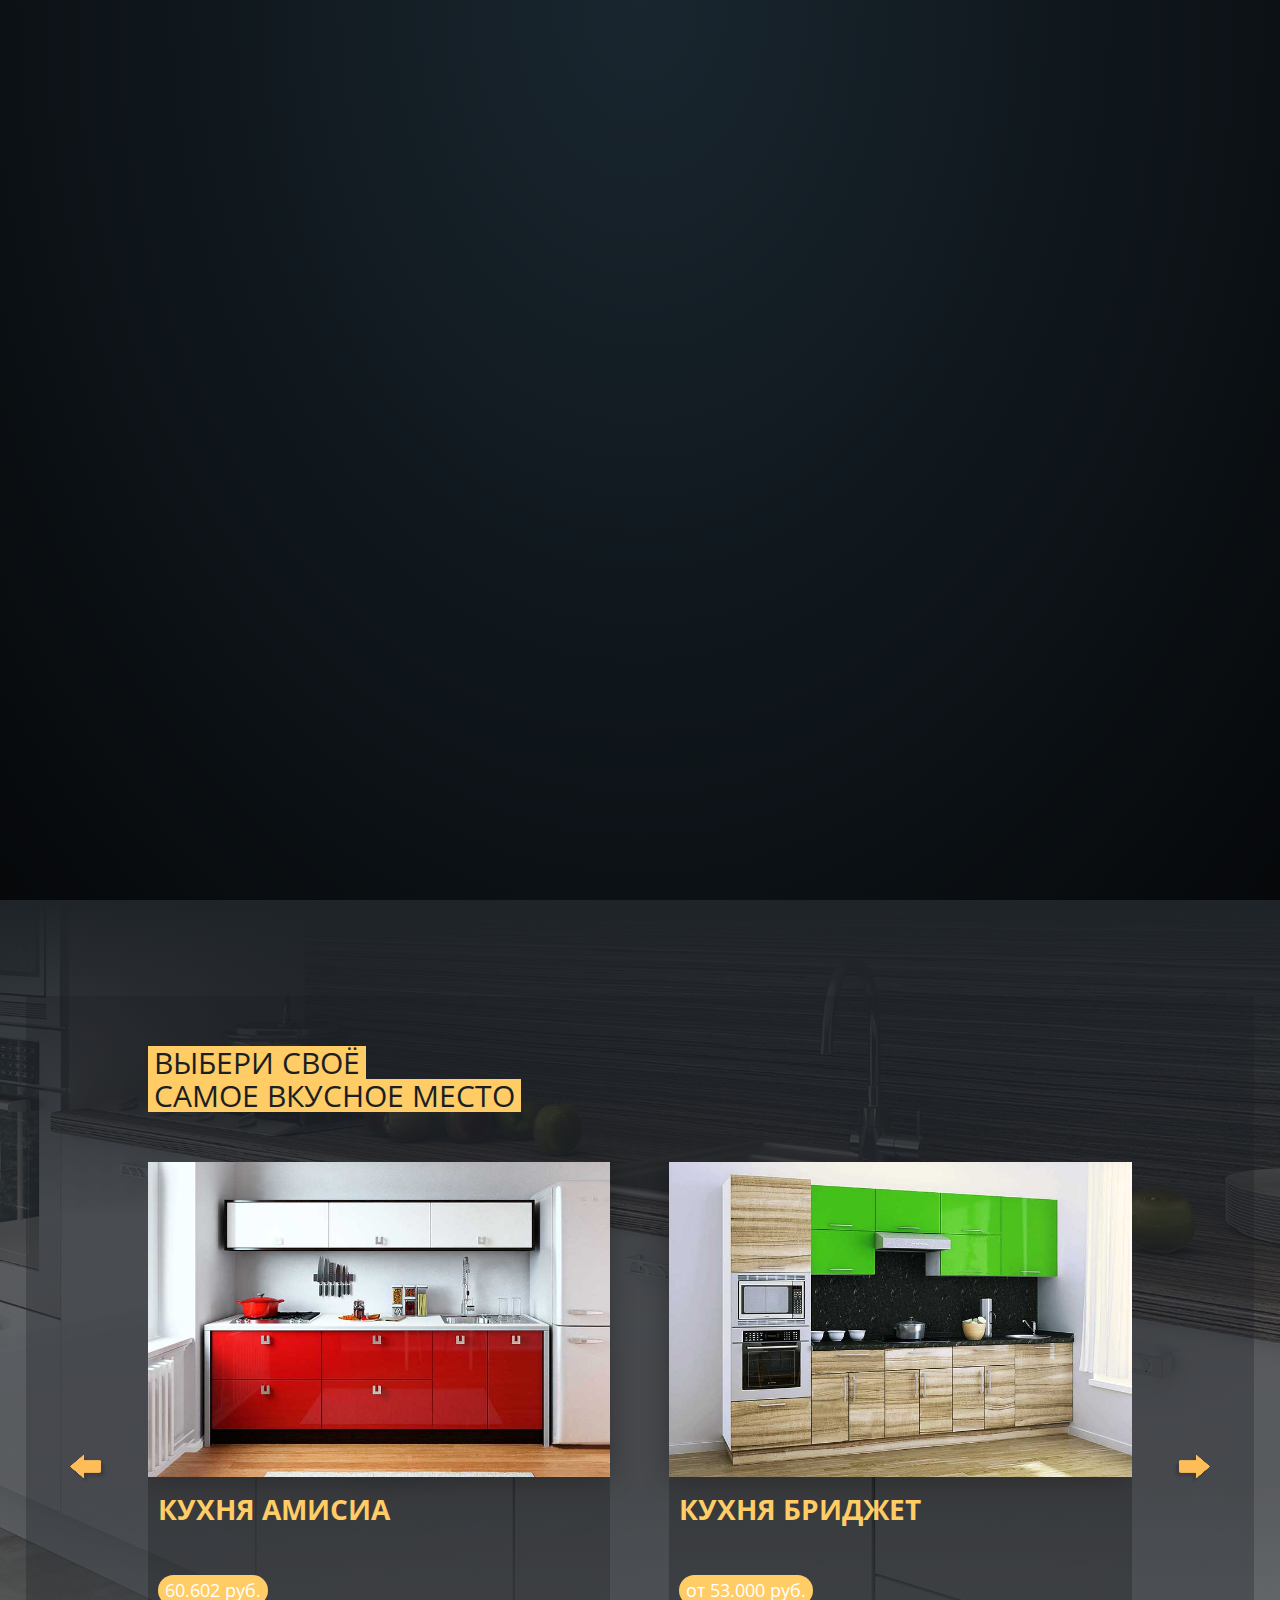
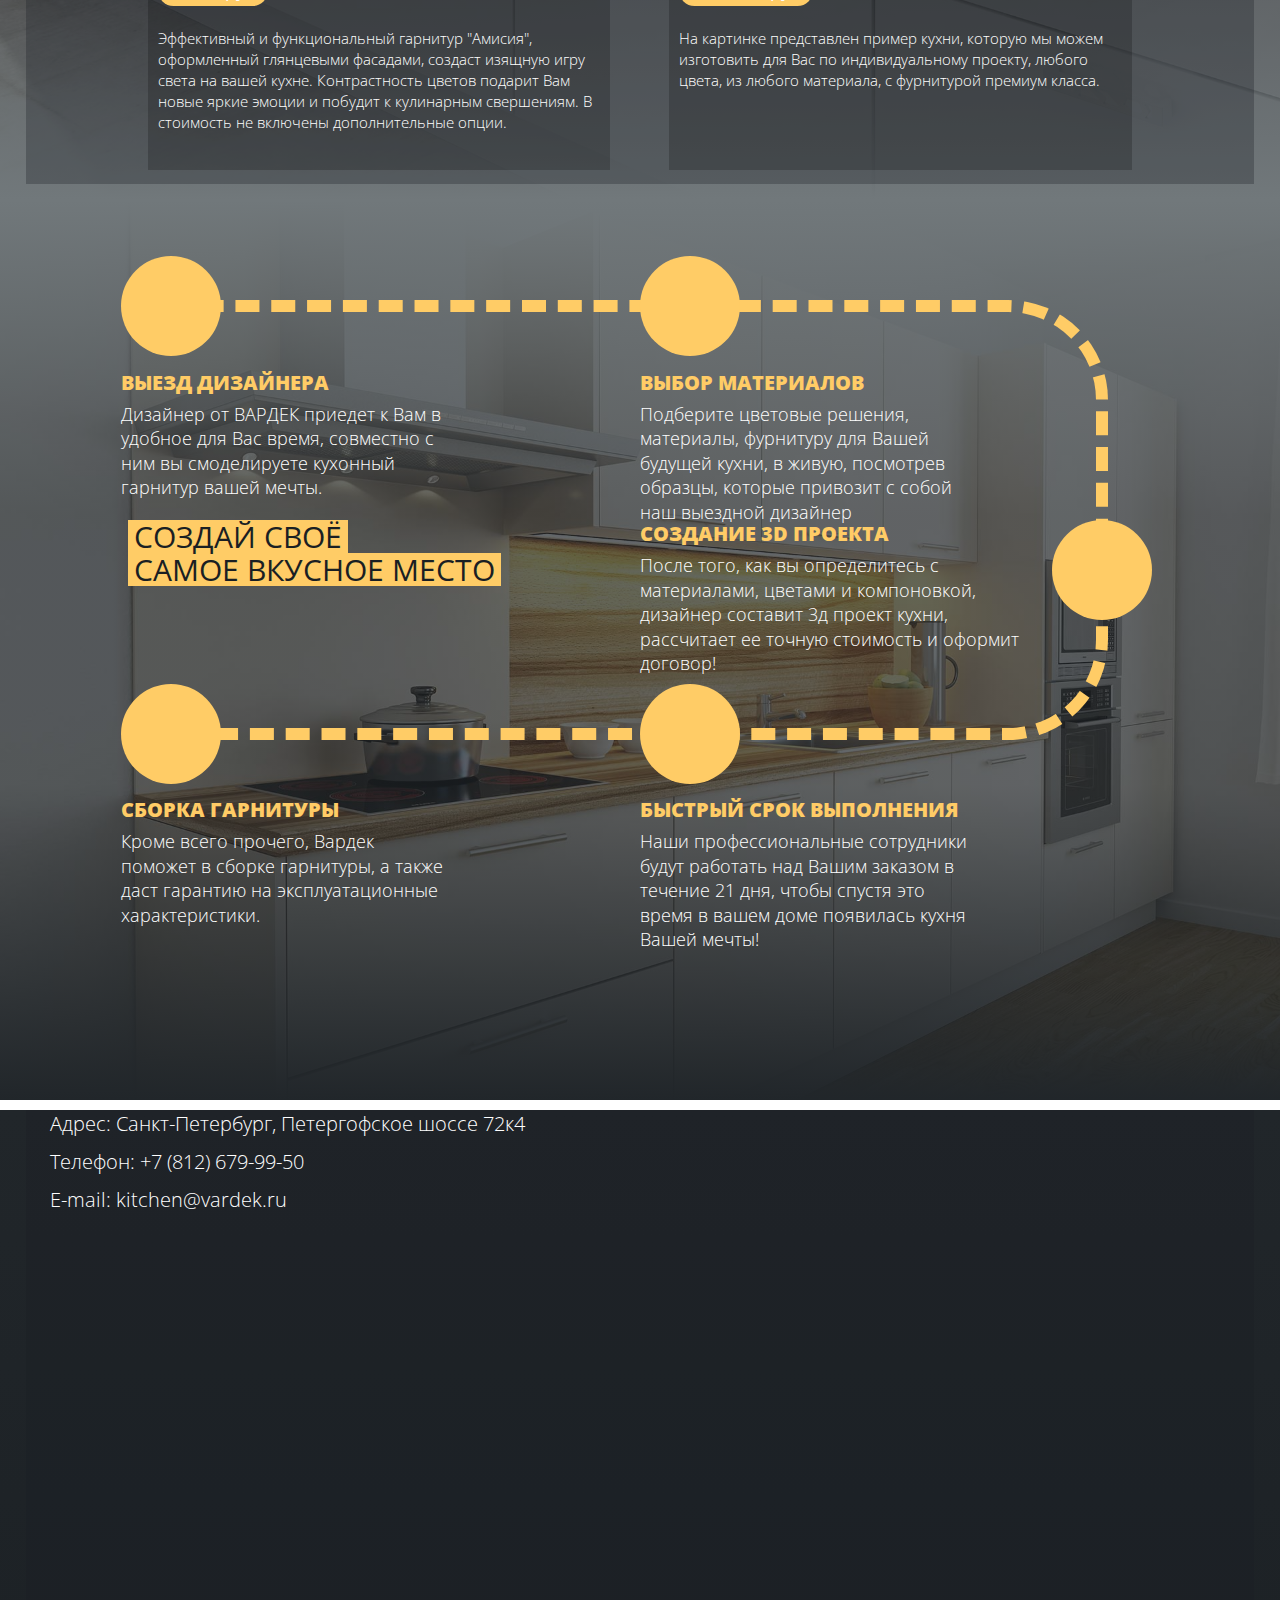
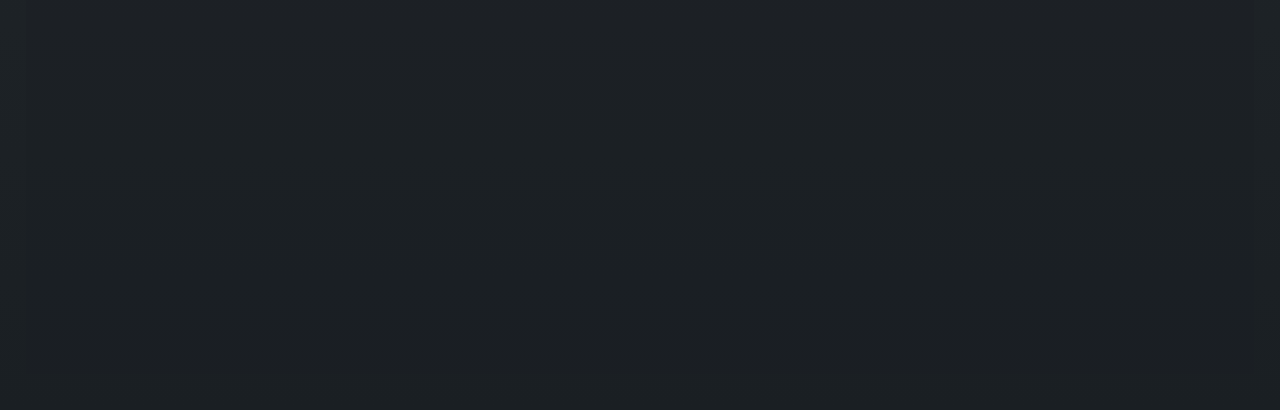
==== page.html @ 1d20f27d "updew" ====
<!doctype html>
<html>
  <head>
    <meta charset="utf-8" />
    <title>Кухни Вардек</title>
    <meta http-equiv="X-UA-Compatible" content="IE=Edge" />
    <meta name="viewport" content="width=device-width, initial-scale=1" />
    <meta name="theme-color" content="#fff" />
    <meta name="format-detection" content="telephone=no" />
    <link rel="stylesheet" media="all" href="css/app.css" />
    <link href="https://fonts.googleapis.com/css?family=Open+Sans:300,400,700,800" rel="stylesheet" />
    <link rel="apple-touch-icon" sizes="76x76" href="/img/favicon/apple-touch-icon.png" />
    <link rel="icon" type="image/png" sizes="32x32" href="/img/favicon/favicon-32x32.png" />
    <link rel="icon" type="image/png" sizes="16x16" href="/img/favicon/favicon-16x16.png" />
    <link rel="manifest" href="/img/favicon/site.webmanifest" />
    <link rel="mask-icon" href="/img/favicon/safari-pinned-tab.svg" color="#5bbad5" />
    <link rel="shortcut icon" href="/img/favicon/favicon.ico" />
    <meta name="msapplication-TileColor" content="#2b5797" />
    <meta name="msapplication-config" content="/img/favicon/browserconfig.xml" />
    <meta name="theme-color" content="#ffffff" />
  </head>
  <body>
    <!-- Блок вывода данных -->
    <div class="out">
      <!-- BEGIN content -->
      <header class="header header__over wrapper clearfix">
        <div class="wrap__content">
          <nav class="navbar clearfix">
            <div class="wrapper__navbar clearfix">
              <div class="menu__icon">
                <span></span>
                <span></span>
                <span></span>
                <span></span>
              </div>
              <a class="logo__link" href="#"><img class="logo__img" src="../../img/vardec-logo.png" alt="" /></a>
              <a class="call__link" href="#"><img class="call__img" src="../../img/call.png" alt="" /></a>
              <ul class="navbar__list">
                <li class="navbar__item">
                  <a class="navbar__link" href="#">Главная</a>
                </li>
                <li class="navbar__item">
                  <a class="navbar__link" href="#">Кухни</a>
                </li>
                <li class="navbar__item">
                  <a class="navbar__link" href="#">Контакты</a>
                </li>
              </ul>
            </div>
          </nav>
        </div>
      </header>
      <!-- begin preloader -->
      <!-- !delete! блок прелоадера требует подключения preloader.js и _preloader.sass -->
      <div id="page__preloader" class="preloader">
        <div id="page__loader" class="loader">
          <span id="load__perc">0%</span>
          <div class="circle">
            <div class="inner"></div>
          </div>
          <div class="circle">
            <div class="inner"></div>
          </div>
          <div class="circle">
            <div class="inner"></div>
          </div>
          <div class="circle">
            <div class="inner"></div>
          </div>
          <div class="circle">
            <div class="inner"></div>
          </div>
        </div>
        <img src="../../img/vardec-logo.png" alt="" class="company__logo" id="logo" />
      </div>
      <!-- end preloader -->
      <main>
        <div class="wrapper">
          <section class="section section__hero">
            <div class="wrap__content flex__container clearfix">
              <img src="../img/hero__kitchen.png" alt="" class="hero__kitchen" />
              <div class="hero__description">
                <h2 class="hero__title">САМОЕ ВКУСНОЕ</h2>
                <h2 class="hero__title">МЕСТО В ДОМЕ</h2>
                <p class="hero__text">Удобство и красота доступны каждому</p>
                <p class="hero__price">ОТ <span class="hero__upper">22.600</span> РУБ</p>
              </div>
            </div>
          </section>
          <section class="section section__slider">
            <div class="wrapper flex__container clearfix">
              <div class="shad__bg">
                <div class="slider__title_wrap">
                  <h2 class="slider__title">ВЫБЕРИ СВОЁ</h2>
                  <h2 class="slider__title">САМОЕ ВКУСНОЕ МЕСТО</h2>
                </div>
                <div class="slider" id="slider">
                  <div class="arrow__wrap">
                    <div class="arrow prev"></div>
                  </div>
                  <ul class="slider__field" id="sliderField">
                    <li class="slider__item">
                      <div class="slider__item_img_wrap">
                        <div class="slider__item_img" style="background: url('../img/slider/amisia_800x600.jpg') no-repeat center; background-size: cover;"></div>
                        <!-- <img src="../img/slider/amisia_800x600.jpg" class="slider__item_img" alt="" /> -->
                      </div>
                      <div class="slider__item_text">
                        <h2 class="slider__item_title">КУХНЯ АМИСИА</h2>
                        <p class="slider__item_price">60.602 руб.</p>
                        <p class="slider__item_description">Эффективный и функциональный гарнитур &quot;Амисия&quot;, оформленный глянцевыми фасадами, создаст изящную игру света на вашей кухне. Контрастность цветов подарит Вам новые яркие эмоции и побудит к кулинарным свершениям. В стоимость не включены дополнительные опции.</p>
                        <!-- <p class="slider__item_size"></p> -->
                        <!-- <p class="slider__item_price">60.602 руб.</p> -->
                      </div>
                    </li>
                    <li class="slider__item">
                      <div class="slider__item_img_wrap">
                        <div class="slider__item_img" style="background: url('../img/slider/briget_800x600.jpg') no-repeat center; background-size: cover;"></div>
                        <!-- <img src="../img/slider/briget_800x600.jpg" class="slider__item_img" alt="" /> -->
                      </div>
                      <div class="slider__item_text">
                        <h2 class="slider__item_title">КУХНЯ БРИДЖЕТ</h2>
                        <p class="slider__item_price">от 53.000 руб.</p>
                        <p class="slider__item_description">На картинке представлен пример кухни, которую мы можем изготовить для Вас по индивидуальному проекту, любого цвета, из любого материала, с фурнитурой премиум класса.</p>
                        <!-- <p class="slider__item_size"></p> -->
                        <!-- <p class="slider__item_price">от 53.000 руб.</p> -->
                      </div>
                    </li>
                    <li class="slider__item">
                      <div class="slider__item_img_wrap">
                        <div class="slider__item_img" style="background: url('../img/slider/bella_800x600.jpg') no-repeat center; background-size: cover;"></div>
                        <!-- <img src="../img/slider/bella_800x600.jpg" class="slider__item_img" alt="" /> -->
                      </div>
                      <div class="slider__item_text">
                        <h2 class="slider__item_title">КУХНЯ БЭЛЛА</h2>
                        <p class="slider__item_price">56.799 руб.</p>
                        <p class="slider__item_description">Изготовим угловую кухню по вашим размерам с использованием любых фасадов и столешниц в наличии и под заказ. Указана примерная цена за весь гарнитур.</p>
                        <!-- <p class="slider__item_size"></p> -->
                        <!-- <p class="slider__item_price">56.799 руб.</p> -->
                      </div>
                    </li>
                    <li class="slider__item">
                      <div class="slider__item_img_wrap">
                        <div class="slider__item_img" style="background: url('../img/slider/imperial_800x600.jpg') no-repeat center; background-size: cover;"></div>
                        <!-- <img src="../img/slider/imperial_800x600.jpg" class="slider__item_img" alt="" /> -->
                      </div>
                      <div class="slider__item_text">
                        <h2 class="slider__item_title">КУХНЯ ИМПЕРИА</h2>
                        <p class="slider__item_price">115.000 руб.</p>
                        <p class="slider__item_description">Кухня выполнена в лаконичном скандинавском стиле с сочетание гладких светлых фасадов и натуральных материалов. Открытые витрины позволят внести яркие акценты, а универсальный механизм открытия ящиков Push-to-Open уберет все лишнее.</p>
                        <!-- <p class="slider__item_size"></p> -->
                        <!-- <p class="slider__item_price">115.000 руб.</p> -->
                      </div>
                    </li>
                    <li class="slider__item">
                      <div class="slider__item_img_wrap">
                        <div class="slider__item_img" style="background: url('../img/slider/leo_800x600.jpg') no-repeat center; background-size: cover;"></div>
                        <!-- <img src="../img/slider/leo_800x600.jpg" class="slider__item_img" alt="" /> -->
                      </div>
                      <div class="slider__item_text">
                        <h2 class="slider__item_title">КУХНЯ ЛЕО</h2>
                        <p class="slider__item_price">52.589 руб.</p>
                        <p class="slider__item_description">Изготовим малогобаритную кухню по вашим размерам с использованием любых фасадов и столешниц в наличии и под заказ. Богатый выбор цветов и материалов!</p>
                        <!-- <p class="slider__item_size"></p> -->
                        <!-- <p class="slider__item_price">52.589 руб.</p> -->
                      </div>
                    </li>
                    <li class="slider__item">
                      <div class="slider__item_img_wrap">
                        <div class="slider__item_img" style="background: url('../img/slider/nilus_800x600.jpg') no-repeat center; background-size: cover;"></div>
                        <!-- <img src="../img/slider/nilus_800x600.jpg" class="slider__item_img" alt="" /> -->
                      </div>
                      <div class="slider__item_text">
                        <h2 class="slider__item_title">КУХНЯ НИЛУС</h2>
                        <p class="slider__item_price">95.000 руб.</p>
                        <p class="slider__item_description">Лаконичная и компактная кухня, дополненная системой InnoTech Atira, идеально подчеркнет индивидуальность Вашего характера. Система встроенного духового шкафа добавит эстетики вашему интерьеру.</p>
                        <!-- <p class="slider__item_size"></p> -->
                        <!-- <p class="slider__item_price">95.000 руб.</p> -->
                      </div>
                    </li>
                    <li class="slider__item">
                      <div class="slider__item_img_wrap">
                        <div class="slider__item_img" style="background: url('../img/slider/toledo_800x600.jpg') no-repeat center; background-size: cover;"></div>
                        <!-- <img src="../img/slider/toledo_800x600.jpg" class="slider__item_img" alt="" /> -->
                      </div>
                      <div class="slider__item_text">
                        <h2 class="slider__item_title">КУХНЯ ТОЛЕДО</h2>
                        <p class="slider__item_price">61.722 руб.</p>
                        <p class="slider__item_description">Изготовим кухню из пластика по вашим размерам с использованием любых фасадов и столешниц в наличии и под заказ. Указана примерная цена за весь гарнитур.</p>
                        <!-- <p class="slider__item_size"></p> -->
                        <!-- <p class="slider__item_price">61.722 руб.</p> -->
                      </div>
                    </li>
                    <li class="slider__item">
                      <div class="slider__item_img_wrap">
                        <div class="slider__item_img" style="background: url('../img/slider/tornea_800x600.jpg') no-repeat center; background-size: cover;"></div>
                        <!-- <img src="../img/slider/tornea_800x600.jpg" class="slider__item_img" alt="" /> -->
                      </div>
                      <div class="slider__item_text">
                        <h2 class="slider__item_title">КУХНЯ ТОРНЕА</h2>
                        <p class="slider__item_price">70.000 руб.</p>
                        <p class="slider__item_description">Современный и минималистичный дизайн создан специально для молодых и энергичных людей, живущих в ритме большого города, а возможность  использовать фасады разных цветов, сделает ее оригинальной и неповторимой. Указана минимальная стоимость гарнитура.</p>
                        <!-- <p class="slider__item_size"></p> -->
                        <!-- <p class="slider__item_price">70.000 руб.</p> -->
                      </div>
                    </li>
                    <li class="slider__item">
                      <div class="slider__item_img_wrap">
                        <div class="slider__item_img" style="background: url('../img/slider/fuz_800x600.jpg') no-repeat center; background-size: cover;"></div>
                        <!-- <img src="../img/slider/fuz_800x600.jpg" class="slider__item_img" alt="" /> -->
                      </div>
                      <div class="slider__item_text">
                        <h2 class="slider__item_title">КУХНЯ ФУЗ</h2>
                        <p class="slider__item_price">50.402 руб.</p>
                        <p class="slider__item_description">Изготовим кухню  на заказ по вашим размерам с использованием любых фасадов и столешниц в наличии и под заказ. Богатый выбор цветов и материалов.</p>
                        <!-- <p class="slider__item_size"></p> -->
                        <!-- <p class="slider__item_price">50.402 руб.</p> -->
                      </div>
                    </li>
                    <li class="slider__item">
                      <div class="slider__item_img_wrap">
                        <div class="slider__item_img" style="background: url('../img/slider/laima_800x600.jpg') no-repeat center; background-size: cover;"></div>
                        <!-- <img src="../img/slider/laima_800x600.jpg" class="slider__item_img" alt="" /> -->
                      </div>
                      <div class="slider__item_text">
                        <h2 class="slider__item_title">КУХНЯ LAIMA</h2>
                        <p class="slider__item_price">52.711 руб.</p>
                        <p class="slider__item_description">Изготовим кухню на заказ по вашим размерам с использованием любых фасадов и столешниц в наличии и под заказ. Указана примерная цена за весь гарнитур.</p>
                        <!-- <p class="slider__item_size"></p> -->
                        <!-- <p class="slider__item_price">52.711 руб.</p> -->
                      </div>
                    </li>
                  </ul>
                  <div class="arrow__wrap">
                    <div class="arrow next"></div>
                  </div>
                </div>
              </div>
            </div>
          </section>
          <section class="section__steps clearfix">
            <div class="steps__wrap clearfix">
              <div class="steps__path"></div>
              <div class="step step__1">
                <div class="step__icon step__icon_1"></div>
                <div class="step__description step__description_1">
                  <h2 class="step__title">ВЫЕЗД ДИЗАЙНЕРА</h2>
                  <p class="step__text"> Дизайнер от ВАРДЕК приедет к Вам в удобное для Вас время, совместно с ним вы смоделируете кухонный гарнитур вашей мечты. </p>
                </div>
              </div>
              <div class="timeline">
                <div class="timeline_lefttop"></div>
                <div class="timeline_plane"></div>
                <div class="timeline_rightbottom"></div>
              </div>
              <div class="step step__2">
                <div class="step__icon step__icon_2"></div>
                <div class="step__description step__description_2">
                  <h2 class="step__title">ВЫБОР МАТЕРИАЛОВ</h2>
                  <p class="step__text"> Подберите цветовые решения, материалы, фурнитуру для Вашей будущей кухни, в живую, посмотрев образцы, которые привозит с собой наш выездной дизайнер </p>
                </div>
              </div>
              <div class="timeline">
                <div class="timeline_leftbottom"></div>
                <div class="timeline_plane"></div>
                <div class="timeline_righttop"></div>
              </div>
              <div class="step step__3">
                <div class="step__icon step__icon_3"></div>
                <div class="step__description step__description_3">
                  <h2 class="step__title">СОЗДАНИЕ 3D ПРОЕКТА</h2>
                  <p class="step__text"> После того, как вы определитесь с материалами, цветами и компоновкой, дизайнер составит 3д проект кухни, рассчитает ее точную стоимость и оформит договор! </p>
                </div>
              </div>
              <div class="timeline">
                <div class="timeline_lefttop"></div>
                <div class="timeline_plane"></div>
                <div class="timeline_rightbottom"></div>
              </div>
              <div class="step step__slogan">
                <h2 class="slider__title">СОЗДАЙ СВОЁ</h2>
                <h2 class="slider__title">САМОЕ ВКУСНОЕ МЕСТО</h2>
              </div>
              <div class="step__description"></div>
              <div class="step step__4">
                <div class="step__icon step__icon_4"></div>
                <div class="step__description step__description_4">
                  <h2 class="step__title">БЫСТРЫЙ СРОК ВЫПОЛНЕНИЯ</h2>
                  <p class="step__text"> Наши профессиональные сотрудники будут работать над Вашим заказом в течение 21 дня, чтобы спустя это время в вашем доме появилась кухня Вашей мечты! </p>
                </div>
              </div>
              <div class="timeline">
                <div class="timeline_leftbottom"></div>
                <div class="timeline_plane"></div>
                <div class="timeline_righttop"></div>
              </div>
              <div class="step step__5">
                <div class="step__icon step__icon_5"></div>
                <div class="step__description step__description_5">
                  <h2 class="step__title">СБОРКА ГАРНИТУРЫ</h2>
                  <p class="step__text"> Кроме всего прочего, Вардек поможет в сборке гарнитуры, а также даст гарантию на эксплуатационные характеристики. </p>
                </div>
              </div>
            </div>
          </section>
          <section class="section section__contacts">
            <div class="shad__bg">
              <div class="wrap__map">
                <script type="text/javascript" charset="utf-8" async src="https://api-maps.yandex.ru/services/constructor/1.0/js/?um=constructor%3Af008648b970c18babbb4d17af60e9f4ddbeacd129cec963ade8d1a6624b47ecb&amp;width=100%25&amp;height=300&amp;lang=ru_RU&amp;scroll=true"></script>
              </div>
              <!--         <iframe src="https://www.google.com/maps/embed?pb=!1m18!1m12!1m3!1d6489.476702855009!2d30.30251373644463!3d59.94002942525935!2m3!1f0!2f0!3f0!3m2!1i1024!2i768!4f13.1!3m3!1m2!1s0x4696311bb584b28b%3A0x79377ccaaadecd9c!2z0JDQu9C10LrRgdCw0L3QtNGA0L7QstGB0LrQuNC5INGB0LDQtA!5e0!3m2!1sru!2sru!4v1544476799742" class="maps" frameborder="0" style="border:0" allowfullscreen></iframe> -->
              <div class="wrap__contacts">
                <p class="contacts"> Адрес: Санкт-Петербург, Петергофское шоссе 72к4 </p>
                <p class="contacts"> Телефон: +7 (812) 679-99-50 </p>
                <p class="contacts"> E-mail: kitchen@vardek.ru </p>
              </div>
            </div>
          </section>
        </div>
      </main>
      <!-- END content -->
    </div>
    <!-- Конец блока вывода данных -->
    <!-- BEGIN scripts -->
    <script type="text/javascript" src="js/app.js"></script>
    <!-- END scripts -->
  </body>
</html>
---- css/app.css ----
@charset "UTF-8";@-webkit-keyframes spin{0%{-webkit-transform:rotate(0deg);-ms-transform:rotate(0deg);transform:rotate(0deg)}to{-webkit-transform:rotate(360deg);-ms-transform:rotate(360deg);transform:rotate(360deg)}}@keyframes spin{0%{-webkit-transform:rotate(0deg);-ms-transform:rotate(0deg);transform:rotate(0deg)}to{-webkit-transform:rotate(360deg);-ms-transform:rotate(360deg);transform:rotate(360deg)}}a,abbr,acronym,address,applet,article,aside,audio,b,big,blockquote,body,canvas,caption,center,cite,code,dd,del,details,dfn,div,dl,dt,em,embed,figcaption,figure,footer,form,h1,h2,h3,h4,h5,h6,header,hgroup,html,i,iframe,ins,kbd,label,legend,li,mark,menu,nav,object,ol,output,p,pre,q,ruby,s,samp,section,small,span,strike,strong,sub,summary,sup,table,tbody,td,tfoot,th,thead,time,tr,tt,u,ul,var,video{margin:0;padding:0;border:0;vertical-align:baseline}fieldset,img{margin:0;padding:0;vertical-align:baseline}html{-ms-text-size-adjust:100%;-webkit-text-size-adjust:100%;-webkit-box-sizing:border-box;box-sizing:border-box;font-size:62.5%;font-family:'Open Sans',Arial,sans-serif}a img,fieldset,img{border:0}input[type=email],input[type=tel],input[type=text],textarea{-webkit-appearance:none}button,input[type=submit]{cursor:pointer}button::-moz-focus-inner,input[type=submit]::-moz-focus-inner{padding:0;border:0}textarea{overflow:auto}button,input{margin:0;padding:0;border:0}a,a:focus,button,div,h1,h2,h3,h4,h5,h6,input,select,span,textarea{outline:0}ol,ul{list-style-type:none}table{border-spacing:0;border-collapse:collapse;width:100%}:after,:before{-webkit-box-sizing:inherit;box-sizing:inherit}.icon-facebook{width:.53em;height:1em;fill:#000}body{background:#fff;font-size:50px;font-size:calc(16px + (50 - 16)*((100vw - 600px)/(1000 - 600)));line-height:1.4}*{-webkit-box-sizing:border-box;box-sizing:border-box}.visually-hidden{position:absolute;clip:rect(0 0 0 0);width:1px;height:1px;margin:-1px}.clearfix:after{display:block;content:"";clear:both}.wrapper{max-width:1920px;margin:0 auto;padding:0}.wrapper__navbar{line-height:0}.wrap__content{max-width:1366px;margin:0 auto}.wrap__contacts,.wrap__map{max-width:96%;margin:0 auto}.flex__container{padding-top:80px;display:-webkit-box;display:-ms-flexbox;display:flex;-ms-flex-wrap:wrap;flex-wrap:wrap;-ms-flex-direction:row;-webkit-box-orient:horizontal;-webkit-box-direction:normal;flex-direction:row;-webkit-box-pack:center;-ms-flex-pack:center;justify-content:center;height:100%;-webkit-box-align:center;-ms-flex-align:center;align-items:center}.section{width:100%;height:100vh;margin:0;padding:0}.section__hero{background:-webkit-gradient(linear,left top,left bottom,from(#1a1f23),to(#1f2429));background:-webkit-linear-gradient(#1a1f23,#1f2429);background:-o-linear-gradient(#1a1f23,#1f2429);background:linear-gradient(#1a1f23,#1f2429)}.section__slider{background:-webkit-gradient(linear,left top,left bottom,from(#1f2429),color-stop(35%,rgba(31,36,41,.7)),color-stop(65%,rgba(31,36,41,.7)),to(#71787b)),url(../img/section_bg/slider.jpg) center;background:-webkit-linear-gradient(#1f2429 0%,rgba(31,36,41,.7) 35%,rgba(31,36,41,.7) 65%,#71787b 100%),url(../img/section_bg/slider.jpg) center;background:-o-linear-gradient(#1f2429 0%,rgba(31,36,41,.7) 35%,rgba(31,36,41,.7) 65%,#71787b 100%),url(../img/section_bg/slider.jpg) center;background:linear-gradient(#1f2429 0%,rgba(31,36,41,.7) 35%,rgba(31,36,41,.7) 65%,#71787b 100%),url(../img/section_bg/slider.jpg) center;background-size:cover}.section__steps{min-height:100vh;background:-webkit-gradient(linear,left top,left bottom,from(#71787b),color-stop(35%,rgba(33,38,42,.7)),color-stop(65%,rgba(33,38,42,.7)),to(#21262a)),url(../img/section_bg/steps.jpg) center;background:-webkit-linear-gradient(#71787b 0%,rgba(33,38,42,.7) 35%,rgba(33,38,42,.7) 65%,#21262a 100%),url(../img/section_bg/steps.jpg) center;background:-o-linear-gradient(#71787b 0%,rgba(33,38,42,.7) 35%,rgba(33,38,42,.7) 65%,#21262a 100%),url(../img/section_bg/steps.jpg) center;background:linear-gradient(#71787b 0%,rgba(33,38,42,.7) 35%,rgba(33,38,42,.7) 65%,#21262a 100%),url(../img/section_bg/steps.jpg) center;background-size:cover}.section__contacts{background:-webkit-gradient(linear,left top,left bottom,from(#21262a),to(#1a1f23));background:-webkit-linear-gradient(#21262a,#1a1f23);background:-o-linear-gradient(#21262a,#1a1f23);background:linear-gradient(#21262a,#1a1f23)}.hero__kitchen{margin:0 auto;min-width:40%;max-width:45%}.hero__description{margin:0 auto}.hero__title{width:100%;text-align:right;font-size:.9em;font-weight:300;color:#fff}.hero__price,.hero__text{width:100%;text-align:right;color:#fc6}.hero__text{margin-top:1.5em;margin-bottom:.7em;font-size:.55em;font-weight:300}.hero__price{font-size:.5em;font-weight:900}.hero__upper{font-size:1.5em}.shad__bg{width:96%;height:96%;margin:0 auto;background-color:rgba(26,31,35,.3)}.slider{display:-webkit-box;display:-ms-flexbox;display:flex;height:calc(100% - 3.6em);-webkit-box-align:center;-ms-flex-align:center;align-items:center}.slider__title{display:table;padding:.2em;font-size:.6em;line-height:.7em;font-weight:400;color:#1a1f23;background:#fc6}.slider__title_wrap{margin:1em 10%;max-width:55%}.slider__field{list-style:none;width:80%;height:100%;margin:0 auto;overflow:hidden;display:-webkit-box;display:-ms-flexbox;display:flex;-webkit-box-pack:justify;-ms-flex-pack:justify;justify-content:space-between;-ms-flex-wrap:wrap;flex-wrap:wrap;-ms-flex-direction:row;-webkit-box-orient:horizontal;-webkit-box-direction:normal;flex-direction:row}.slider__item{width:47%;height:100%;background-color:rgba(0,0,0,.2);display:none}.slider__item.curry_first,.slider__item.curry_second{display:-webkit-box;display:-ms-flexbox;display:flex;-ms-flex-direction:column;-webkit-box-orient:vertical;-webkit-box-direction:normal;flex-direction:column;-webkit-box-align:center;-ms-flex-align:center;align-items:center;min-width:47%}.slider__item_img{display:block;-webkit-box-shadow:0 0 .5em rgba(0,0,0,.3);box-shadow:0 0 .5em rgba(0,0,0,.3);width:100%;height:35vh}.slider__item_img_wrap{width:100%}.slider__item_text{width:100%;font-size:1.4em;padding:0 .2em}.slider__item_title{font-size:.55em;margin-top:.5em;margin-bottom:.5em;color:#fc6}.slider__item_description{font-size:.3em;font-weight:300;margin-top:1em;margin-bottom:1em;color:#fff}.slider__item_size{float:left;font-size:.3em;font-weight:300;color:#c7c5c4}.slider__item_price{display:inline-block;background-color:#fc6;color:#fff;font-size:.35em;padding:.2em .4em;border-radius:1.4em;margin-bottom:.2em}.revers{-ms-flex-direction:row-reverse;-webkit-box-orient:horizontal;-webkit-box-direction:reverse;flex-direction:row-reverse}.arrow{display:block;margin:0 auto;width:44px;height:36px;background:url(../img/arrow.png)}.arrow__wrap{width:10%}.prev{background-position:0 -1px}.prev:hover{background-position:0 -36px}.next{background-position:44px -1px}.next:hover{background-position:44px -36px}.steps__wrap{width:80%;font-size:2.2em;margin:0 auto;position:relative}.steps__path{position:absolute;width:calc(100% - .875em);height:55%;margin:2em 0 0;border:.25em dashed #fc6;border-radius:0 2em 2em 0;border-left:none}.step{position:relative;max-width:100%}.step__description{width:100%;padding:.5em 2.5em}.step__description_1{border-radius:0 0 0 2em;border-top:none;border-right:none;border-bottom:none;padding-right:.5em}.step__description_2{padding-left:.5em}.step__description_3{padding-right:.5em}.step__description_4{padding-left:.5em}.step__description_5{padding-right:.5em}.step__1,.step__2,.step__3,.step__4,.step__5{display:block}.step__slogan{display:block;min-width:100%;font-size:.5em}.step__icon{float:left;width:2em;height:2em;border-radius:50%;background-color:#fc6}.step__icon_1{float:left;background-image:url(../icons/step_1.png);background-size:contain}.step__icon_2,.step__icon_3{float:right;background-image:url(../icons/step_2.png);background-size:contain}.step__icon_3{float:left;background-image:url(../icons/step_3.png)}.step__icon_4,.step__icon_5{float:right;background-image:url(../icons/step_4.png);background-size:contain}.step__icon_5{float:left;background-image:url(../icons/step_5.png)}.step__icon_separator{width:100%;height:2em}.step__title{font-size:.4em;font-weight:800;margin-bottom:.25em;color:#fc6}.step__text{font-size:.35em;font-weight:300;color:#fff}.timeline{display:block;width:90%;margin:0 auto;height:2em}.timeline_lefttop,.timeline_plane{float:left;height:1em;border:.15em dashed #fc6;border-top:none;border-right:none}.timeline_lefttop{width:2em;border-radius:0 0 0 1em}.timeline_plane{width:calc(100% - 4em);border-left:none}.timeline_rightbottom{float:left;height:1em;width:2em;margin-top:.85em;border-radius:0 1em 0 0;border-top:.15em dashed #fc6;border-right:.15em dashed #fc6;border-bottom:none;border-left:none}.timeline_leftbottom,.timeline_righttop{float:left;height:1em;width:2em;border:.15em dashed #fc6}.timeline_leftbottom{margin-top:.85em;border-bottom:none;border-right:none;border-radius:1em 0 0 0}.timeline_righttop{border-radius:0 0 1em 0;border-top:none;border-left:none}.contacts{margin-top:.5em;color:#fff;font-size:.8em;font-weight:300}.preloader{position:fixed;left:0;top:0;width:100%;height:100%;z-index:999;background:-webkit-radial-gradient(at top,#19262f,#06080a);background:-o-radial-gradient(at top,#19262f,#06080a);background:radial-gradient(at top,#19262f,#06080a);visibility:visible}.loader.done__load,.preloader.done__preload{opacity:0;visibility:hidden;-webkit-transition:.5s;-o-transition:.5s;transition:.5s}.loader{position:absolute;left:50%;top:50%;border-radius:100%;-webkit-transform:translate(-50%,-50%);-ms-transform:translate(-50%,-50%);transform:translate(-50%,-50%);width:75px;height:75px;visibility:visible;opacity:1}#load__perc{line-height:75px;font-size:16px;font-weight:900;text-align:center;color:#5b5b78}#load__perc,.circle,.inner{width:100%;height:100%}#load__perc,.circle{position:absolute}.inner{-webkit-box-sizing:content-box;box-sizing:content-box;border-radius:100%;border:4px solid rgba(91,91,120,.7);-o-background-clip:padding-box;border-right:none;border-top:none;background-clip:padding-box;-webkit-box-shadow:inset 0 0 10px rgba(91,91,120,.15);box-shadow:inset 0 0 10px rgba(91,91,120,.15)}.company__logo,.company__logo.done__logo{-webkit-transition:.5s;-o-transition:.5s;transition:.5s}.company__logo{position:absolute;left:50%;top:50%;-webkit-transform:translate(-50%,-50%);-ms-transform:translate(-50%,-50%);transform:translate(-50%,-50%);visibility:hidden;opacity:0}.company__logo.done__logo{opacity:1;visibility:visible}.circle:nth-of-type(0){-webkit-transform:rotate(0deg);-ms-transform:rotate(0deg);transform:rotate(0deg)}.circle:nth-of-type(0) .inner,.circle:nth-of-type(1) .inner,.circle:nth-of-type(2) .inner,.circle:nth-of-type(3) .inner,.circle:nth-of-type(4) .inner,.circle:nth-of-type(5) .inner{-webkit-animation:spin 2s infinite linear;animation:spin 2s infinite linear}.circle:nth-of-type(1){-webkit-transform:rotate(70deg);-ms-transform:rotate(70deg);transform:rotate(70deg)}.circle:nth-of-type(2){-webkit-transform:rotate(140deg);-ms-transform:rotate(140deg);transform:rotate(140deg)}.circle:nth-of-type(3){-webkit-transform:rotate(210deg);-ms-transform:rotate(210deg);transform:rotate(210deg)}.circle:nth-of-type(4){-webkit-transform:rotate(280deg);-ms-transform:rotate(280deg);transform:rotate(280deg)}.circle:nth-of-type(5){-webkit-transform:rotate(350deg);-ms-transform:rotate(350deg);transform:rotate(350deg)}.header{display:block;position:fixed;top:0;right:0;left:0;z-index:100}.header__over{position:fixed;-webkit-box-shadow:0 4px 12px rgba(0,0,0,.3);box-shadow:0 4px 12px rgba(0,0,0,.3);background-color:#1a1f23}.logo__link{display:none;line-height:0}.logo__img{margin:10px 0 10px 64px;height:60px}.call__link{margin:0;line-height:0;display:none}.call__img{height:50px;margin:15px 64px 15px 0}.navbar{display:block;background-color:#1a1f23;font-size:3rem;color:#fc6;margin:0;padding:0}.navbar__list{display:none;float:right;width:100%;text-align:center;margin-bottom:70px}.navbar__item{display:none}.navbar__link{display:inline-block;text-decoration:none;line-height:5rem;font-weight:300;color:#fc6}.navbar__link:hover{color:#fff}.navbar.menu_state_open{background-color:#1a1f23}.navbar.menu_state_open .menu__icon span:nth-child(1){top:11px;width:0%;left:50%}.navbar.menu_state_open .menu__icon span:nth-child(2){-webkit-transform:rotate(45deg);-ms-transform:rotate(45deg);transform:rotate(45deg)}.navbar.menu_state_open .menu__icon span:nth-child(3){-webkit-transform:rotate(-45deg);-ms-transform:rotate(-45deg);transform:rotate(-45deg)}.navbar.menu_state_open .menu__icon span:nth-child(4){bottom:11px;width:0%;left:50%}.menu__icon,.navbar.menu_state_open .navbar__item{display:block}.navbar.menu_state_open .navbar__list{display:inline-block}.navbar.menu_state_open .logo__link{display:block;text-align:center;margin-left:0;margin-bottom:20px}.menu__icon{float:right;margin:1.5rem 0;margin-right:2.4rem;width:30px;height:24px;position:relative;cursor:pointer}.menu__icon span{display:block;position:absolute;width:100%;height:2px;left:0;background-color:#fc6;border-radius:2px;-webkit-transform:rotate(0deg);-ms-transform:rotate(0deg);transform:rotate(0deg);-webkit-transition:.25s ease-in-out;-o-transition:.25s ease-in-out;transition:.25s ease-in-out}.menu__icon span:nth-child(1){top:0}.menu__icon span:nth-child(2),.menu__icon span:nth-child(3){top:11px}.menu__icon span:nth-child(4){bottom:0}@media only screen and (min-width:550px){.steps__wrap{font-size:2em}}@media only screen and (min-width:640px){.step__slogan{font-size:.75em}}@media only screen and (min-width:650px){.steps__wrap{font-size:1.5em}}@media only screen and (min-width:800px){.slider__item_text,.step__slogan{font-size:1em}.contacts{font-size:.4em}}@media only screen and (min-width:810px){.steps__wrap{font-size:1.25em}}@media only screen and (min-width:992px){.call__link,.logo__link{display:inline-block}.call__link{float:right}.navbar__list{display:inline-block;width:50%;margin:0}.navbar__item{display:block;float:left;margin-left:5%;margin-right:5%}.navbar__link{line-height:8rem}.menu__icon{display:none}}@media (min-width:1000px){body{font-size:50px}}@media only screen and (min-width:1025px){.section__steps{height:100vh}.steps__wrap{font-size:1em;height:calc(100% - 2em)}.step{position:absolute;max-width:40%}.step__description{padding:0;width:80%}.step__1,.step__2{top:1.125em;left:-.15em}.step__2{left:50%}.step__3{max-width:50%;top:40%;right:0}.step__4,.step__5{top:calc(.875em + 55%);left:50%}.step__5{left:-.15em}.step__slogan{top:40%;max-width:50%;left:0}.step__icon_1,.step__icon_2{float:left;margin-right:80%;margin-bottom:.25em}.step__icon_3{float:right;margin-left:.5em}.step__icon_4,.step__icon_5{float:left;margin-right:80%;margin-bottom:.25em}.timeline{display:none}}@media only screen and (max-width:1024px){.slider__title_wrap{max-width:100%}.slider__item{width:100%}.slider__item_description{font-size:.5em;margin-top:.5em;margin-bottom:.5em}.slider__item_size{font-size:.4em}.slider__item_price{font-size:.45em}.steps__path{display:none}}@media (prefers-reduced-motion:reduce){*{-webkit-transition:none!important;-o-transition:none!important;transition:none!important}}@media only screen and (max-width:992px){.flex__container{padding-top:54px}}@media (max-width:600px){body{font-size:16px}}@media only screen and (max-width:567px){.hero__kitchen{min-width:80%;max-width:90%}.hero__description{min-width:90%}.hero__title{width:95%;font-size:2em}.hero__text{width:95%;font-size:1em}.hero__price{width:95%;font-size:1.5em}.slider__title{font-size:1.2em;padding:.25em}.slider__item_title{font-size:1em;margin-bottom:.3em;margin-top:.3em}}
/*# sourceMappingURL=app.css.map */
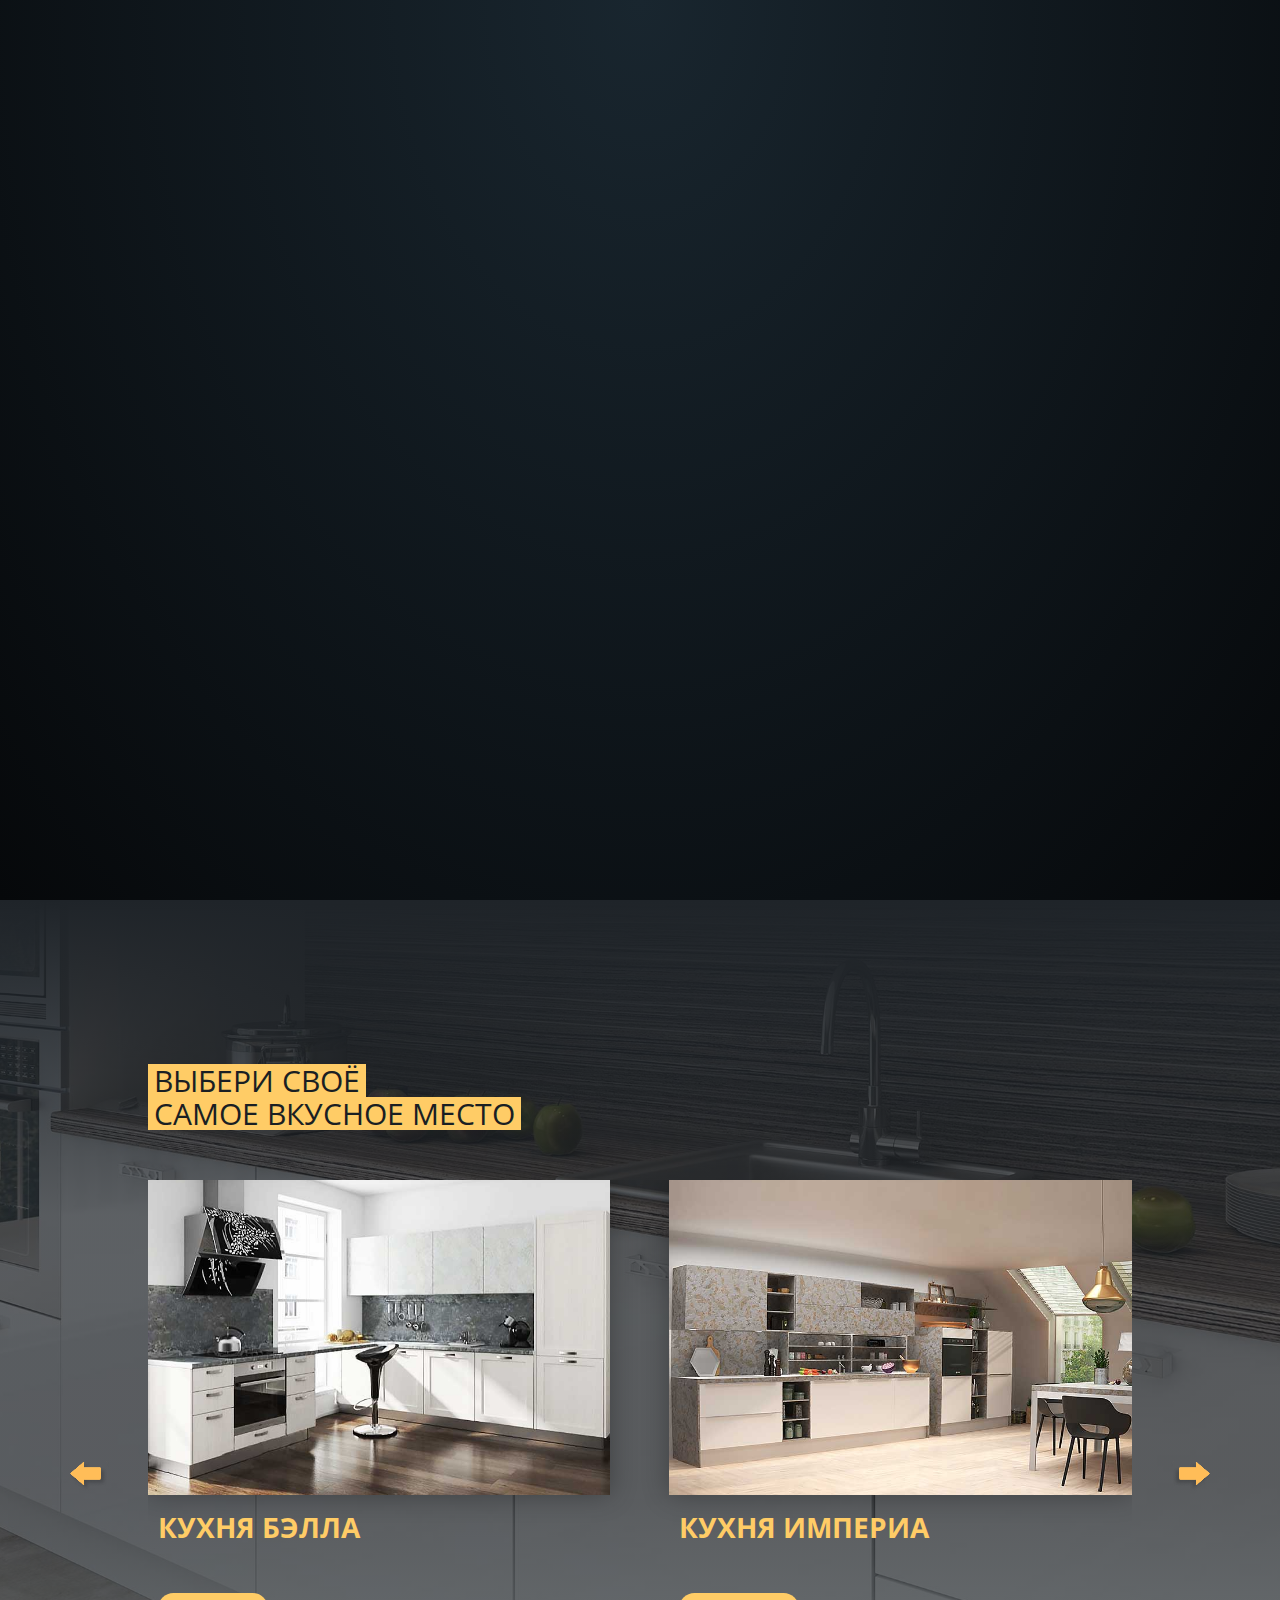
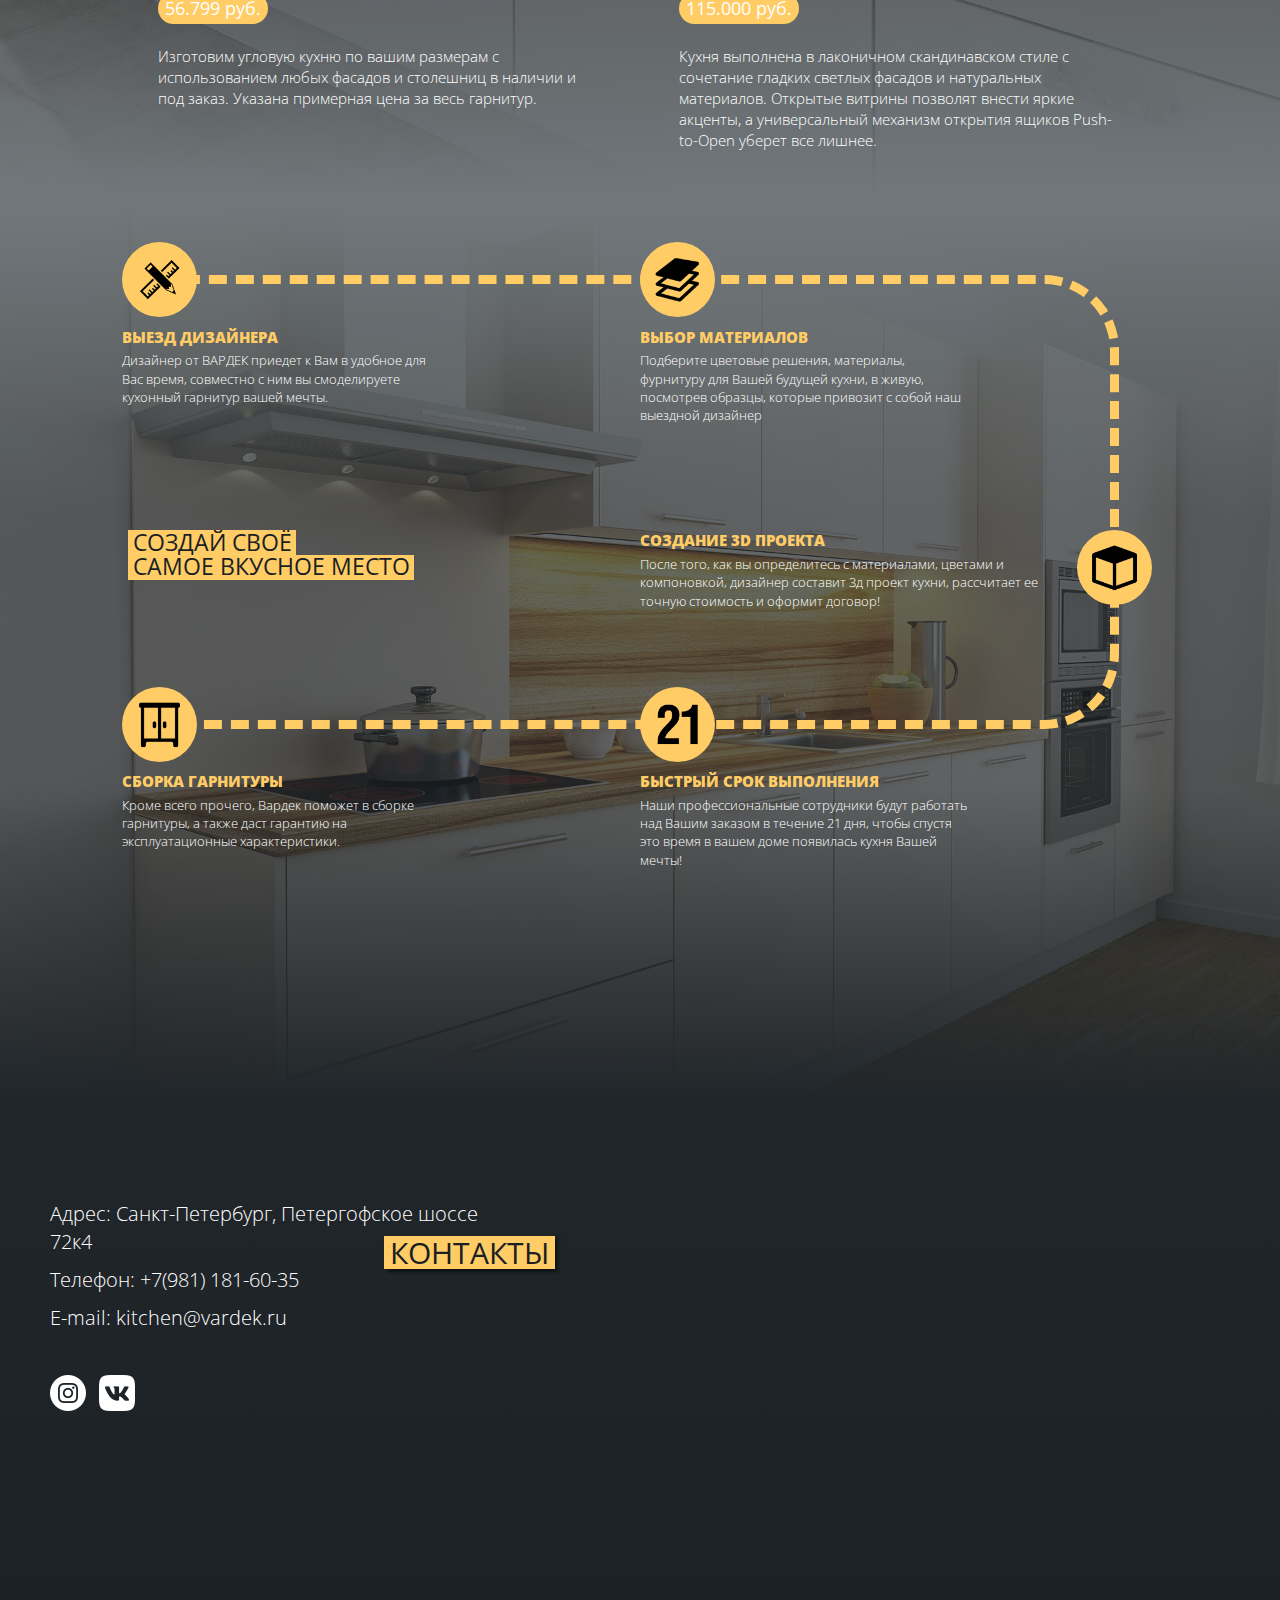
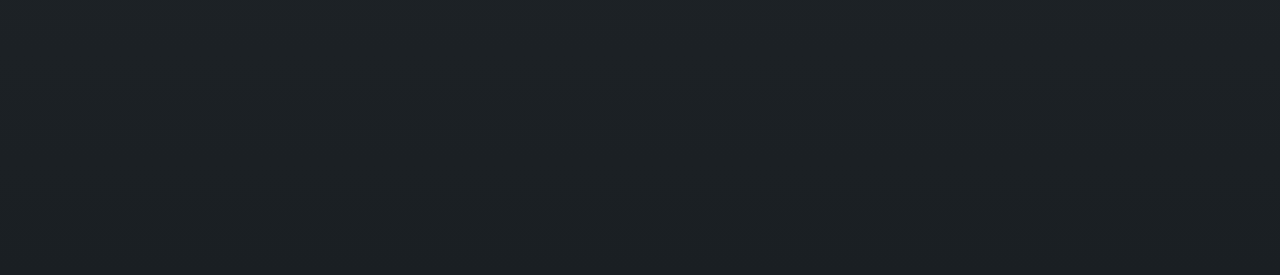
==== commit f4829b40: "add form" ====
--- a/page.html
+++ b/page.html
@@ -34,16 +34,20 @@
                 <span></span>
               </div>
               <a class="logo__link" href="#"><img class="logo__img" src="../../img/vardec-logo.png" alt="" /></a>
-              <a class="call__link" href="#"><img class="call__img" src="../../img/call.png" alt="" /></a>
+              <!-- <a class="navbar__link" href="tel:89811816035">+7(981)181-60-35</a> -->
+              <!-- <a class="call__link" href="tel:89811816035"><img class="call__img" src="../../img/call.png" alt="" /></a> -->
               <ul class="navbar__list">
                 <li class="navbar__item">
                   <a class="navbar__link" href="#">Главная</a>
                 </li>
                 <li class="navbar__item">
-                  <a class="navbar__link" href="#">Кухни</a>
+                  <a class="navbar__link" href="#sec_slider">Кухни</a>
                 </li>
                 <li class="navbar__item">
-                  <a class="navbar__link" href="#">Контакты</a>
+                  <a class="navbar__link" href="#contacts">Контакты</a>
+                </li>
+                <li class="navbar__item">
+                  <a class="navbar__link" href="tel:89811816035">+7(981)181-60-35</a>
                 </li>
               </ul>
             </div>
@@ -87,7 +91,7 @@
               </div>
             </div>
           </section>
-          <section class="section section__slider">
+          <section class="section section__slider" id="sec_slider">
             <div class="wrapper flex__container clearfix">
               <div class="shad__bg">
                 <div class="slider__title_wrap">
@@ -101,6 +105,32 @@
                   <ul class="slider__field" id="sliderField">
                     <li class="slider__item">
                       <div class="slider__item_img_wrap">
+                        <div class="slider__item_img" style="background: url('../img/slider/bella_800x600.jpg') no-repeat center; background-size: cover;"></div>
+                        <!-- <img src="../img/slider/bella_800x600.jpg" class="slider__item_img" alt="" /> -->
+                      </div>
+                      <div class="slider__item_text">
+                        <h2 class="slider__item_title">КУХНЯ БЭЛЛА</h2>
+                        <p class="slider__item_price">56.799 руб.</p>
+                        <p class="slider__item_description">Изготовим угловую кухню по вашим размерам с использованием любых фасадов и столешниц в наличии и под заказ. Указана примерная цена за весь гарнитур.</p>
+                        <!-- <p class="slider__item_size"></p> -->
+                        <!-- <p class="slider__item_price">56.799 руб.</p> -->
+                      </div>
+                    </li>
+                    <li class="slider__item">
+                      <div class="slider__item_img_wrap">
+                        <div class="slider__item_img" style="background: url('../img/slider/imperial_800x600.jpg') no-repeat center; background-size: cover;"></div>
+                        <!-- <img src="../img/slider/imperial_800x600.jpg" class="slider__item_img" alt="" /> -->
+                      </div>
+                      <div class="slider__item_text">
+                        <h2 class="slider__item_title">КУХНЯ ИМПЕРИА</h2>
+                        <p class="slider__item_price">115.000 руб.</p>
+                        <p class="slider__item_description">Кухня выполнена в лаконичном скандинавском стиле с сочетание гладких светлых фасадов и натуральных материалов. Открытые витрины позволят внести яркие акценты, а универсальный механизм открытия ящиков Push-to-Open уберет все лишнее.</p>
+                        <!-- <p class="slider__item_size"></p> -->
+                        <!-- <p class="slider__item_price">115.000 руб.</p> -->
+                      </div>
+                    </li>
+                    <li class="slider__item">
+                      <div class="slider__item_img_wrap">
                         <div class="slider__item_img" style="background: url('../img/slider/amisia_800x600.jpg') no-repeat center; background-size: cover;"></div>
                         <!-- <img src="../img/slider/amisia_800x600.jpg" class="slider__item_img" alt="" /> -->
                       </div>
@@ -123,32 +153,6 @@
                         <p class="slider__item_description">На картинке представлен пример кухни, которую мы можем изготовить для Вас по индивидуальному проекту, любого цвета, из любого материала, с фурнитурой премиум класса.</p>
                         <!-- <p class="slider__item_size"></p> -->
                         <!-- <p class="slider__item_price">от 53.000 руб.</p> -->
-                      </div>
-                    </li>
-                    <li class="slider__item">
-                      <div class="slider__item_img_wrap">
-                        <div class="slider__item_img" style="background: url('../img/slider/bella_800x600.jpg') no-repeat center; background-size: cover;"></div>
-                        <!-- <img src="../img/slider/bella_800x600.jpg" class="slider__item_img" alt="" /> -->
-                      </div>
-                      <div class="slider__item_text">
-                        <h2 class="slider__item_title">КУХНЯ БЭЛЛА</h2>
-                        <p class="slider__item_price">56.799 руб.</p>
-                        <p class="slider__item_description">Изготовим угловую кухню по вашим размерам с использованием любых фасадов и столешниц в наличии и под заказ. Указана примерная цена за весь гарнитур.</p>
-                        <!-- <p class="slider__item_size"></p> -->
-                        <!-- <p class="slider__item_price">56.799 руб.</p> -->
-                      </div>
-                    </li>
-                    <li class="slider__item">
-                      <div class="slider__item_img_wrap">
-                        <div class="slider__item_img" style="background: url('../img/slider/imperial_800x600.jpg') no-repeat center; background-size: cover;"></div>
-                        <!-- <img src="../img/slider/imperial_800x600.jpg" class="slider__item_img" alt="" /> -->
-                      </div>
-                      <div class="slider__item_text">
-                        <h2 class="slider__item_title">КУХНЯ ИМПЕРИА</h2>
-                        <p class="slider__item_price">115.000 руб.</p>
-                        <p class="slider__item_description">Кухня выполнена в лаконичном скандинавском стиле с сочетание гладких светлых фасадов и натуральных материалов. Открытые витрины позволят внести яркие акценты, а универсальный механизм открытия ящиков Push-to-Open уберет все лишнее.</p>
-                        <!-- <p class="slider__item_size"></p> -->
-                        <!-- <p class="slider__item_price">115.000 руб.</p> -->
                       </div>
                     </li>
                     <li class="slider__item">
@@ -302,16 +306,28 @@
               </div>
             </div>
           </section>
-          <section class="section section__contacts">
+          <section class="section section__contacts clearfix" id="contacts">
             <div class="shad__bg">
-              <div class="wrap__map">
-                <script type="text/javascript" charset="utf-8" async src="https://api-maps.yandex.ru/services/constructor/1.0/js/?um=constructor%3Af008648b970c18babbb4d17af60e9f4ddbeacd129cec963ade8d1a6624b47ecb&amp;width=100%25&amp;height=300&amp;lang=ru_RU&amp;scroll=true"></script>
-              </div>
-              <!--         <iframe src="https://www.google.com/maps/embed?pb=!1m18!1m12!1m3!1d6489.476702855009!2d30.30251373644463!3d59.94002942525935!2m3!1f0!2f0!3f0!3m2!1i1024!2i768!4f13.1!3m3!1m2!1s0x4696311bb584b28b%3A0x79377ccaaadecd9c!2z0JDQu9C10LrRgdCw0L3QtNGA0L7QstGB0LrQuNC5INGB0LDQtA!5e0!3m2!1sru!2sru!4v1544476799742" class="maps" frameborder="0" style="border:0" allowfullscreen></iframe> -->
               <div class="wrap__contacts">
-                <p class="contacts"> Адрес: Санкт-Петербург, Петергофское шоссе 72к4 </p>
-                <p class="contacts"> Телефон: +7 (812) 679-99-50 </p>
-                <p class="contacts"> E-mail: kitchen@vardek.ru </p>
+                <h2 class="slider__title contacts__pad">КОНТАКТЫ</h2>
+                <div class="wrap__contacts-info">
+                  <p class="contacts"> Адрес: Санкт-Петербург, Петергофское шоссе 72к4 </p>
+                  <p class="contacts">
+                    <a href="tel:89811816035" class="contacts__link">Телефон: +7(981) 181-60-35</a>
+                  </p>
+                  <p class="contacts">
+                    <a href="mailto:kitchen@vardek.ru" class="contacts__link">E-mail: kitchen@vardek.ru</a>
+                  </p>
+                  <div class="social__block">
+                    <a href="https://instagram.com/kuhni_spb_krasnoselskii" class="social__inst"></a>
+                    <a href="https://vk.com/kuhni_spb_krasnoselskii" class="social__vk"></a>
+                  </div>
+                </div>
+                <div class="wrappr">
+                  <div class="wrap__map">
+                    <script type="text/javascript" charset="utf-8" async src="https://api-maps.yandex.ru/services/constructor/1.0/js/?um=constructor%3Af008648b970c18babbb4d17af60e9f4ddbeacd129cec963ade8d1a6624b47ecb&amp;width=100%25&amp;height=300&amp;lang=ru_RU&amp;scroll=true"></script>
+                  </div>
+                </div>
               </div>
             </div>
           </section>
@@ -322,6 +338,17 @@
     <!-- Конец блока вывода данных -->
     <!-- BEGIN scripts -->
     <script type="text/javascript" src="js/app.js"></script>
+    <script>
+      (function(w, d, u)
+      {
+        var s = d.createElement('script');
+        s.async = true;
+        s.src = u + '?' + (Date.now() / 60000 | 0);
+        var h = d.getElementsByTagName('script')[0];
+        h.parentNode.insertBefore(s, h);
+      })(window, document, 'https://cdn.bitrix24.ru/b10174579/crm/site_button/loader_2_0b77d0.js');
+
+    </script>
     <!-- END scripts -->
   </body>
 </html>
--- a/css/app.css
+++ b/css/app.css
@@ -1,2 +1,2 @@
-@charset "UTF-8";@-webkit-keyframes spin{0%{-webkit-transform:rotate(0deg);-ms-transform:rotate(0deg);transform:rotate(0deg)}to{-webkit-transform:rotate(360deg);-ms-transform:rotate(360deg);transform:rotate(360deg)}}@keyframes spin{0%{-webkit-transform:rotate(0deg);-ms-transform:rotate(0deg);transform:rotate(0deg)}to{-webkit-transform:rotate(360deg);-ms-transform:rotate(360deg);transform:rotate(360deg)}}a,abbr,acronym,address,applet,article,aside,audio,b,big,blockquote,body,canvas,caption,center,cite,code,dd,del,details,dfn,div,dl,dt,em,embed,figcaption,figure,footer,form,h1,h2,h3,h4,h5,h6,header,hgroup,html,i,iframe,ins,kbd,label,legend,li,mark,menu,nav,object,ol,output,p,pre,q,ruby,s,samp,section,small,span,strike,strong,sub,summary,sup,table,tbody,td,tfoot,th,thead,time,tr,tt,u,ul,var,video{margin:0;padding:0;border:0;vertical-align:baseline}fieldset,img{margin:0;padding:0;vertical-align:baseline}html{-ms-text-size-adjust:100%;-webkit-text-size-adjust:100%;-webkit-box-sizing:border-box;box-sizing:border-box;font-size:62.5%;font-family:'Open Sans',Arial,sans-serif}a img,fieldset,img{border:0}input[type=email],input[type=tel],input[type=text],textarea{-webkit-appearance:none}button,input[type=submit]{cursor:pointer}button::-moz-focus-inner,input[type=submit]::-moz-focus-inner{padding:0;border:0}textarea{overflow:auto}button,input{margin:0;padding:0;border:0}a,a:focus,button,div,h1,h2,h3,h4,h5,h6,input,select,span,textarea{outline:0}ol,ul{list-style-type:none}table{border-spacing:0;border-collapse:collapse;width:100%}:after,:before{-webkit-box-sizing:inherit;box-sizing:inherit}.icon-facebook{width:.53em;height:1em;fill:#000}body{background:#fff;font-size:50px;font-size:calc(16px + (50 - 16)*((100vw - 600px)/(1000 - 600)));line-height:1.4}*{-webkit-box-sizing:border-box;box-sizing:border-box}.visually-hidden{position:absolute;clip:rect(0 0 0 0);width:1px;height:1px;margin:-1px}.clearfix:after{display:block;content:"";clear:both}.wrapper{max-width:1920px;margin:0 auto;padding:0}.wrapper__navbar{line-height:0}.wrap__content{max-width:1366px;margin:0 auto}.wrap__contacts,.wrap__map{max-width:96%;margin:0 auto}.flex__container{padding-top:80px;display:-webkit-box;display:-ms-flexbox;display:flex;-ms-flex-wrap:wrap;flex-wrap:wrap;-ms-flex-direction:row;-webkit-box-orient:horizontal;-webkit-box-direction:normal;flex-direction:row;-webkit-box-pack:center;-ms-flex-pack:center;justify-content:center;height:100%;-webkit-box-align:center;-ms-flex-align:center;align-items:center}.section{width:100%;height:100vh;margin:0;padding:0}.section__hero{background:-webkit-gradient(linear,left top,left bottom,from(#1a1f23),to(#1f2429));background:-webkit-linear-gradient(#1a1f23,#1f2429);background:-o-linear-gradient(#1a1f23,#1f2429);background:linear-gradient(#1a1f23,#1f2429)}.section__slider{background:-webkit-gradient(linear,left top,left bottom,from(#1f2429),color-stop(35%,rgba(31,36,41,.7)),color-stop(65%,rgba(31,36,41,.7)),to(#71787b)),url(../img/section_bg/slider.jpg) center;background:-webkit-linear-gradient(#1f2429 0%,rgba(31,36,41,.7) 35%,rgba(31,36,41,.7) 65%,#71787b 100%),url(../img/section_bg/slider.jpg) center;background:-o-linear-gradient(#1f2429 0%,rgba(31,36,41,.7) 35%,rgba(31,36,41,.7) 65%,#71787b 100%),url(../img/section_bg/slider.jpg) center;background:linear-gradient(#1f2429 0%,rgba(31,36,41,.7) 35%,rgba(31,36,41,.7) 65%,#71787b 100%),url(../img/section_bg/slider.jpg) center;background-size:cover}.section__steps{min-height:100vh;background:-webkit-gradient(linear,left top,left bottom,from(#71787b),color-stop(35%,rgba(33,38,42,.7)),color-stop(65%,rgba(33,38,42,.7)),to(#21262a)),url(../img/section_bg/steps.jpg) center;background:-webkit-linear-gradient(#71787b 0%,rgba(33,38,42,.7) 35%,rgba(33,38,42,.7) 65%,#21262a 100%),url(../img/section_bg/steps.jpg) center;background:-o-linear-gradient(#71787b 0%,rgba(33,38,42,.7) 35%,rgba(33,38,42,.7) 65%,#21262a 100%),url(../img/section_bg/steps.jpg) center;background:linear-gradient(#71787b 0%,rgba(33,38,42,.7) 35%,rgba(33,38,42,.7) 65%,#21262a 100%),url(../img/section_bg/steps.jpg) center;background-size:cover}.section__contacts{background:-webkit-gradient(linear,left top,left bottom,from(#21262a),to(#1a1f23));background:-webkit-linear-gradient(#21262a,#1a1f23);background:-o-linear-gradient(#21262a,#1a1f23);background:linear-gradient(#21262a,#1a1f23)}.hero__kitchen{margin:0 auto;min-width:40%;max-width:45%}.hero__description{margin:0 auto}.hero__title{width:100%;text-align:right;font-size:.9em;font-weight:300;color:#fff}.hero__price,.hero__text{width:100%;text-align:right;color:#fc6}.hero__text{margin-top:1.5em;margin-bottom:.7em;font-size:.55em;font-weight:300}.hero__price{font-size:.5em;font-weight:900}.hero__upper{font-size:1.5em}.shad__bg{width:96%;height:96%;margin:0 auto;background-color:rgba(26,31,35,.3)}.slider{display:-webkit-box;display:-ms-flexbox;display:flex;height:calc(100% - 3.6em);-webkit-box-align:center;-ms-flex-align:center;align-items:center}.slider__title{display:table;padding:.2em;font-size:.6em;line-height:.7em;font-weight:400;color:#1a1f23;background:#fc6}.slider__title_wrap{margin:1em 10%;max-width:55%}.slider__field{list-style:none;width:80%;height:100%;margin:0 auto;overflow:hidden;display:-webkit-box;display:-ms-flexbox;display:flex;-webkit-box-pack:justify;-ms-flex-pack:justify;justify-content:space-between;-ms-flex-wrap:wrap;flex-wrap:wrap;-ms-flex-direction:row;-webkit-box-orient:horizontal;-webkit-box-direction:normal;flex-direction:row}.slider__item{width:47%;height:100%;background-color:rgba(0,0,0,.2);display:none}.slider__item.curry_first,.slider__item.curry_second{display:-webkit-box;display:-ms-flexbox;display:flex;-ms-flex-direction:column;-webkit-box-orient:vertical;-webkit-box-direction:normal;flex-direction:column;-webkit-box-align:center;-ms-flex-align:center;align-items:center;min-width:47%}.slider__item_img{display:block;-webkit-box-shadow:0 0 .5em rgba(0,0,0,.3);box-shadow:0 0 .5em rgba(0,0,0,.3);width:100%;height:35vh}.slider__item_img_wrap{width:100%}.slider__item_text{width:100%;font-size:1.4em;padding:0 .2em}.slider__item_title{font-size:.55em;margin-top:.5em;margin-bottom:.5em;color:#fc6}.slider__item_description{font-size:.3em;font-weight:300;margin-top:1em;margin-bottom:1em;color:#fff}.slider__item_size{float:left;font-size:.3em;font-weight:300;color:#c7c5c4}.slider__item_price{display:inline-block;background-color:#fc6;color:#fff;font-size:.35em;padding:.2em .4em;border-radius:1.4em;margin-bottom:.2em}.revers{-ms-flex-direction:row-reverse;-webkit-box-orient:horizontal;-webkit-box-direction:reverse;flex-direction:row-reverse}.arrow{display:block;margin:0 auto;width:44px;height:36px;background:url(../img/arrow.png)}.arrow__wrap{width:10%}.prev{background-position:0 -1px}.prev:hover{background-position:0 -36px}.next{background-position:44px -1px}.next:hover{background-position:44px -36px}.steps__wrap{width:80%;font-size:2.2em;margin:0 auto;position:relative}.steps__path{position:absolute;width:calc(100% - .875em);height:55%;margin:2em 0 0;border:.25em dashed #fc6;border-radius:0 2em 2em 0;border-left:none}.step{position:relative;max-width:100%}.step__description{width:100%;padding:.5em 2.5em}.step__description_1{border-radius:0 0 0 2em;border-top:none;border-right:none;border-bottom:none;padding-right:.5em}.step__description_2{padding-left:.5em}.step__description_3{padding-right:.5em}.step__description_4{padding-left:.5em}.step__description_5{padding-right:.5em}.step__1,.step__2,.step__3,.step__4,.step__5{display:block}.step__slogan{display:block;min-width:100%;font-size:.5em}.step__icon{float:left;width:2em;height:2em;border-radius:50%;background-color:#fc6}.step__icon_1{float:left;background-image:url(../icons/step_1.png);background-size:contain}.step__icon_2,.step__icon_3{float:right;background-image:url(../icons/step_2.png);background-size:contain}.step__icon_3{float:left;background-image:url(../icons/step_3.png)}.step__icon_4,.step__icon_5{float:right;background-image:url(../icons/step_4.png);background-size:contain}.step__icon_5{float:left;background-image:url(../icons/step_5.png)}.step__icon_separator{width:100%;height:2em}.step__title{font-size:.4em;font-weight:800;margin-bottom:.25em;color:#fc6}.step__text{font-size:.35em;font-weight:300;color:#fff}.timeline{display:block;width:90%;margin:0 auto;height:2em}.timeline_lefttop,.timeline_plane{float:left;height:1em;border:.15em dashed #fc6;border-top:none;border-right:none}.timeline_lefttop{width:2em;border-radius:0 0 0 1em}.timeline_plane{width:calc(100% - 4em);border-left:none}.timeline_rightbottom{float:left;height:1em;width:2em;margin-top:.85em;border-radius:0 1em 0 0;border-top:.15em dashed #fc6;border-right:.15em dashed #fc6;border-bottom:none;border-left:none}.timeline_leftbottom,.timeline_righttop{float:left;height:1em;width:2em;border:.15em dashed #fc6}.timeline_leftbottom{margin-top:.85em;border-bottom:none;border-right:none;border-radius:1em 0 0 0}.timeline_righttop{border-radius:0 0 1em 0;border-top:none;border-left:none}.contacts{margin-top:.5em;color:#fff;font-size:.8em;font-weight:300}.preloader{position:fixed;left:0;top:0;width:100%;height:100%;z-index:999;background:-webkit-radial-gradient(at top,#19262f,#06080a);background:-o-radial-gradient(at top,#19262f,#06080a);background:radial-gradient(at top,#19262f,#06080a);visibility:visible}.loader.done__load,.preloader.done__preload{opacity:0;visibility:hidden;-webkit-transition:.5s;-o-transition:.5s;transition:.5s}.loader{position:absolute;left:50%;top:50%;border-radius:100%;-webkit-transform:translate(-50%,-50%);-ms-transform:translate(-50%,-50%);transform:translate(-50%,-50%);width:75px;height:75px;visibility:visible;opacity:1}#load__perc{line-height:75px;font-size:16px;font-weight:900;text-align:center;color:#5b5b78}#load__perc,.circle,.inner{width:100%;height:100%}#load__perc,.circle{position:absolute}.inner{-webkit-box-sizing:content-box;box-sizing:content-box;border-radius:100%;border:4px solid rgba(91,91,120,.7);-o-background-clip:padding-box;border-right:none;border-top:none;background-clip:padding-box;-webkit-box-shadow:inset 0 0 10px rgba(91,91,120,.15);box-shadow:inset 0 0 10px rgba(91,91,120,.15)}.company__logo,.company__logo.done__logo{-webkit-transition:.5s;-o-transition:.5s;transition:.5s}.company__logo{position:absolute;left:50%;top:50%;-webkit-transform:translate(-50%,-50%);-ms-transform:translate(-50%,-50%);transform:translate(-50%,-50%);visibility:hidden;opacity:0}.company__logo.done__logo{opacity:1;visibility:visible}.circle:nth-of-type(0){-webkit-transform:rotate(0deg);-ms-transform:rotate(0deg);transform:rotate(0deg)}.circle:nth-of-type(0) .inner,.circle:nth-of-type(1) .inner,.circle:nth-of-type(2) .inner,.circle:nth-of-type(3) .inner,.circle:nth-of-type(4) .inner,.circle:nth-of-type(5) .inner{-webkit-animation:spin 2s infinite linear;animation:spin 2s infinite linear}.circle:nth-of-type(1){-webkit-transform:rotate(70deg);-ms-transform:rotate(70deg);transform:rotate(70deg)}.circle:nth-of-type(2){-webkit-transform:rotate(140deg);-ms-transform:rotate(140deg);transform:rotate(140deg)}.circle:nth-of-type(3){-webkit-transform:rotate(210deg);-ms-transform:rotate(210deg);transform:rotate(210deg)}.circle:nth-of-type(4){-webkit-transform:rotate(280deg);-ms-transform:rotate(280deg);transform:rotate(280deg)}.circle:nth-of-type(5){-webkit-transform:rotate(350deg);-ms-transform:rotate(350deg);transform:rotate(350deg)}.header{display:block;position:fixed;top:0;right:0;left:0;z-index:100}.header__over{position:fixed;-webkit-box-shadow:0 4px 12px rgba(0,0,0,.3);box-shadow:0 4px 12px rgba(0,0,0,.3);background-color:#1a1f23}.logo__link{display:none;line-height:0}.logo__img{margin:10px 0 10px 64px;height:60px}.call__link{margin:0;line-height:0;display:none}.call__img{height:50px;margin:15px 64px 15px 0}.navbar{display:block;background-color:#1a1f23;font-size:3rem;color:#fc6;margin:0;padding:0}.navbar__list{display:none;float:right;width:100%;text-align:center;margin-bottom:70px}.navbar__item{display:none}.navbar__link{display:inline-block;text-decoration:none;line-height:5rem;font-weight:300;color:#fc6}.navbar__link:hover{color:#fff}.navbar.menu_state_open{background-color:#1a1f23}.navbar.menu_state_open .menu__icon span:nth-child(1){top:11px;width:0%;left:50%}.navbar.menu_state_open .menu__icon span:nth-child(2){-webkit-transform:rotate(45deg);-ms-transform:rotate(45deg);transform:rotate(45deg)}.navbar.menu_state_open .menu__icon span:nth-child(3){-webkit-transform:rotate(-45deg);-ms-transform:rotate(-45deg);transform:rotate(-45deg)}.navbar.menu_state_open .menu__icon span:nth-child(4){bottom:11px;width:0%;left:50%}.menu__icon,.navbar.menu_state_open .navbar__item{display:block}.navbar.menu_state_open .navbar__list{display:inline-block}.navbar.menu_state_open .logo__link{display:block;text-align:center;margin-left:0;margin-bottom:20px}.menu__icon{float:right;margin:1.5rem 0;margin-right:2.4rem;width:30px;height:24px;position:relative;cursor:pointer}.menu__icon span{display:block;position:absolute;width:100%;height:2px;left:0;background-color:#fc6;border-radius:2px;-webkit-transform:rotate(0deg);-ms-transform:rotate(0deg);transform:rotate(0deg);-webkit-transition:.25s ease-in-out;-o-transition:.25s ease-in-out;transition:.25s ease-in-out}.menu__icon span:nth-child(1){top:0}.menu__icon span:nth-child(2),.menu__icon span:nth-child(3){top:11px}.menu__icon span:nth-child(4){bottom:0}@media only screen and (min-width:550px){.steps__wrap{font-size:2em}}@media only screen and (min-width:640px){.step__slogan{font-size:.75em}}@media only screen and (min-width:650px){.steps__wrap{font-size:1.5em}}@media only screen and (min-width:800px){.slider__item_text,.step__slogan{font-size:1em}.contacts{font-size:.4em}}@media only screen and (min-width:810px){.steps__wrap{font-size:1.25em}}@media only screen and (min-width:992px){.call__link,.logo__link{display:inline-block}.call__link{float:right}.navbar__list{display:inline-block;width:50%;margin:0}.navbar__item{display:block;float:left;margin-left:5%;margin-right:5%}.navbar__link{line-height:8rem}.menu__icon{display:none}}@media (min-width:1000px){body{font-size:50px}}@media only screen and (min-width:1025px){.section__steps{height:100vh}.steps__wrap{font-size:1em;height:calc(100% - 2em)}.step{position:absolute;max-width:40%}.step__description{padding:0;width:80%}.step__1,.step__2{top:1.125em;left:-.15em}.step__2{left:50%}.step__3{max-width:50%;top:40%;right:0}.step__4,.step__5{top:calc(.875em + 55%);left:50%}.step__5{left:-.15em}.step__slogan{top:40%;max-width:50%;left:0}.step__icon_1,.step__icon_2{float:left;margin-right:80%;margin-bottom:.25em}.step__icon_3{float:right;margin-left:.5em}.step__icon_4,.step__icon_5{float:left;margin-right:80%;margin-bottom:.25em}.timeline{display:none}}@media only screen and (max-width:1024px){.slider__title_wrap{max-width:100%}.slider__item{width:100%}.slider__item_description{font-size:.5em;margin-top:.5em;margin-bottom:.5em}.slider__item_size{font-size:.4em}.slider__item_price{font-size:.45em}.steps__path{display:none}}@media (prefers-reduced-motion:reduce){*{-webkit-transition:none!important;-o-transition:none!important;transition:none!important}}@media only screen and (max-width:992px){.flex__container{padding-top:54px}}@media (max-width:600px){body{font-size:16px}}@media only screen and (max-width:567px){.hero__kitchen{min-width:80%;max-width:90%}.hero__description{min-width:90%}.hero__title{width:95%;font-size:2em}.hero__text{width:95%;font-size:1em}.hero__price{width:95%;font-size:1.5em}.slider__title{font-size:1.2em;padding:.25em}.slider__item_title{font-size:1em;margin-bottom:.3em;margin-top:.3em}}
+@charset "UTF-8";@-webkit-keyframes spin{0%{-webkit-transform:rotate(0deg);-ms-transform:rotate(0deg);transform:rotate(0deg)}to{-webkit-transform:rotate(360deg);-ms-transform:rotate(360deg);transform:rotate(360deg)}}@keyframes spin{0%{-webkit-transform:rotate(0deg);-ms-transform:rotate(0deg);transform:rotate(0deg)}to{-webkit-transform:rotate(360deg);-ms-transform:rotate(360deg);transform:rotate(360deg)}}a,abbr,acronym,address,applet,article,aside,audio,b,big,blockquote,body,canvas,caption,center,cite,code,dd,del,details,dfn,div,dl,dt,em,embed,figcaption,figure,footer,form,h1,h2,h3,h4,h5,h6,header,hgroup,html,i,iframe,ins,kbd,label,legend,li,mark,menu,nav,object,ol,output,p,pre,q,ruby,s,samp,section,small,span,strike,strong,sub,summary,sup,table,tbody,td,tfoot,th,thead,time,tr,tt,u,ul,var,video{margin:0;padding:0;border:0;vertical-align:baseline}fieldset,img{margin:0;padding:0;vertical-align:baseline}html{-ms-text-size-adjust:100%;-webkit-text-size-adjust:100%;-webkit-box-sizing:border-box;box-sizing:border-box;font-size:62.5%;font-family:'Open Sans',Arial,sans-serif}a img,fieldset,img{border:0}input[type=email],input[type=tel],input[type=text],textarea{-webkit-appearance:none}button,input[type=submit]{cursor:pointer}button::-moz-focus-inner,input[type=submit]::-moz-focus-inner{padding:0;border:0}textarea{overflow:auto}button,input{margin:0;padding:0;border:0}a,a:focus,button,div,h1,h2,h3,h4,h5,h6,input,select,span,textarea{outline:0}ol,ul{list-style-type:none}table{border-spacing:0;border-collapse:collapse;width:100%}:after,:before{-webkit-box-sizing:inherit;box-sizing:inherit}.icon-facebook{width:.53em;height:1em;fill:#000}body{background:#fff;font-size:50px;font-size:calc(16px + (50 - 16)*((100vw - 600px)/(1000 - 600)));line-height:1.4}*{-webkit-box-sizing:border-box;box-sizing:border-box}.visually-hidden{position:absolute;clip:rect(0 0 0 0);width:1px;height:1px;margin:-1px}.clearfix:after{display:block;content:"";clear:both}.wrapper{max-width:1920px;margin:0 auto;padding:0}.wrapper__navbar{line-height:0}.wrap__content{max-width:1366px;margin:0 auto}.wrap__contacts{max-width:96%;margin:0 auto;min-height:75vh}.wrap__contacts-info{display:inline-block;max-width:40%}.wrappr{display:inline-block;width:55%;margin:0;padding:0}.flex__container{padding-top:80px;display:-webkit-box;display:-ms-flexbox;display:flex;-ms-flex-wrap:wrap;flex-wrap:wrap;-ms-flex-direction:row;-webkit-box-orient:horizontal;-webkit-box-direction:normal;flex-direction:row;-webkit-box-pack:center;-ms-flex-pack:center;justify-content:center;height:100%;-webkit-box-align:center;-ms-flex-align:center;align-items:center}.section{width:100%;height:100vh;margin:0;padding:0}.section__hero{background:-webkit-gradient(linear,left top,left bottom,from(#1a1f23),to(#1f2429));background:-webkit-linear-gradient(#1a1f23,#1f2429);background:-o-linear-gradient(#1a1f23,#1f2429);background:linear-gradient(#1a1f23,#1f2429)}.section__slider{background:-webkit-gradient(linear,left top,left bottom,from(#1f2429),color-stop(35%,rgba(31,36,41,.7)),color-stop(65%,rgba(31,36,41,.7)),to(#71787b)),url(../img/section_bg/slider.jpg) center;background:-webkit-linear-gradient(#1f2429 0%,rgba(31,36,41,.7) 35%,rgba(31,36,41,.7) 65%,#71787b 100%),url(../img/section_bg/slider.jpg) center;background:-o-linear-gradient(#1f2429 0%,rgba(31,36,41,.7) 35%,rgba(31,36,41,.7) 65%,#71787b 100%),url(../img/section_bg/slider.jpg) center;background:linear-gradient(#1f2429 0%,rgba(31,36,41,.7) 35%,rgba(31,36,41,.7) 65%,#71787b 100%),url(../img/section_bg/slider.jpg) center;background-size:cover}.section__steps{min-height:100vh;background:-webkit-gradient(linear,left top,left bottom,from(#71787b),color-stop(35%,rgba(33,38,42,.7)),color-stop(65%,rgba(33,38,42,.7)),to(#21262a)),url(../img/section_bg/steps.jpg) center;background:-webkit-linear-gradient(#71787b 0%,rgba(33,38,42,.7) 35%,rgba(33,38,42,.7) 65%,#21262a 100%),url(../img/section_bg/steps.jpg) center;background:-o-linear-gradient(#71787b 0%,rgba(33,38,42,.7) 35%,rgba(33,38,42,.7) 65%,#21262a 100%),url(../img/section_bg/steps.jpg) center;background:linear-gradient(#71787b 0%,rgba(33,38,42,.7) 35%,rgba(33,38,42,.7) 65%,#21262a 100%),url(../img/section_bg/steps.jpg) center;background-size:cover}.section__contacts{background:-webkit-gradient(linear,left top,left bottom,from(#21262a),to(#1a1f23));background:-webkit-linear-gradient(#21262a,#1a1f23);background:-o-linear-gradient(#21262a,#1a1f23);background:linear-gradient(#21262a,#1a1f23);padding-top:2em;height:initial}.hero__kitchen{margin:0 auto;min-width:40%;max-width:45%}.hero__description{margin:0 auto}.hero__title{width:100%;text-align:right;font-size:.9em;font-weight:300;color:#fff}.hero__price,.hero__text{width:100%;text-align:right;color:#fc6}.hero__text{margin-top:1.5em;margin-bottom:.7em;font-size:.55em;font-weight:300}.hero__price{font-size:.5em;font-weight:900}.hero__upper{font-size:1.5em}.shad__bg{width:96%;margin:0 auto}.slider{display:-webkit-box;display:-ms-flexbox;display:flex;height:calc(100% - 3.6em);-webkit-box-align:center;-ms-flex-align:center;align-items:center}.slider__title{display:table;padding:.2em;font-size:.6em;line-height:.7em;font-weight:400;color:#1a1f23;background:#fc6}.slider__title_wrap{margin:1em 10%;max-width:55%}.slider__field{list-style:none;width:80%;height:100%;margin:0 auto;overflow:hidden;display:-webkit-box;display:-ms-flexbox;display:flex;-webkit-box-pack:justify;-ms-flex-pack:justify;justify-content:space-between;-ms-flex-wrap:wrap;flex-wrap:wrap;-ms-flex-direction:row;-webkit-box-orient:horizontal;-webkit-box-direction:normal;flex-direction:row}.slider__item{width:47%;height:100%;display:none}.slider__item.curry_first,.slider__item.curry_second{display:-webkit-box;display:-ms-flexbox;display:flex;-ms-flex-direction:column;-webkit-box-orient:vertical;-webkit-box-direction:normal;flex-direction:column;-webkit-box-align:center;-ms-flex-align:center;align-items:center;min-width:47%}.slider__item_img{display:block;-webkit-box-shadow:0 0 .5em rgba(0,0,0,.3);box-shadow:0 0 .5em rgba(0,0,0,.3);width:100%;height:35vh}.slider__item_img_wrap{width:100%}.slider__item_text{width:100%;font-size:1.4em;padding:0 .2em}.slider__item_title{font-size:.55em;margin-top:.5em;margin-bottom:.5em;color:#fc6}.slider__item_description{font-size:.3em;font-weight:300;margin-top:1em;margin-bottom:1em;color:#fff}.slider__item_size{float:left;font-size:.3em;font-weight:300;color:#c7c5c4}.slider__item_price{display:inline-block;background-color:#fc6;color:#fff;font-size:.35em;padding:.2em .4em;border-radius:1.4em;margin-bottom:.2em}.revers{-ms-flex-direction:row-reverse;-webkit-box-orient:horizontal;-webkit-box-direction:reverse;flex-direction:row-reverse}.arrow{display:block;margin:0 auto;width:44px;height:36px;background:url(../img/arrow.png)}.arrow__wrap{width:10%}.prev{background-position:0 -1px}.prev:hover{background-position:0 -36px}.next{background-position:44px -1px}.next:hover{background-position:44px -36px}.steps__wrap{width:80%;font-size:2.2em;margin:0 auto;position:relative}.steps__path{position:absolute;width:calc(100% - .875em);height:55%;margin:2em 0 0;border:.25em dashed #fc6;border-radius:0 2em 2em 0;border-left:none}.step{position:relative;max-width:100%}.step__description{width:100%;padding:.5em 2.5em}.step__description_1{border-radius:0 0 0 2em;border-top:none;border-right:none;border-bottom:none;padding-right:.5em}.step__description_2{padding-left:.5em}.step__description_3{padding-right:.5em}.step__description_4{padding-left:.5em}.step__description_5{padding-right:.5em}.step__1,.step__2,.step__3,.step__4,.step__5{display:block}.step__slogan{display:block;min-width:100%;font-size:.5em}.step__icon{float:left;width:2em;height:2em;border-radius:50%;background-color:#fc6}.step__icon_1{float:left;background-image:url(../icons/step_1.png);background-size:contain}.step__icon_2,.step__icon_3{float:right;background-image:url(../icons/step_2.png);background-size:contain}.step__icon_3{float:left;background-image:url(../icons/step_3.png)}.step__icon_4,.step__icon_5{float:right;background-image:url(../icons/step_4.png);background-size:contain}.step__icon_5{float:left;background-image:url(../icons/step_5.png)}.step__icon_separator{width:100%;height:2em}.step__title{font-size:.4em;font-weight:800;margin-bottom:.25em;color:#fc6}.step__text{font-size:.35em;font-weight:300;color:#fff}.timeline{display:block;width:90%;margin:0 auto;height:2em}.timeline_lefttop,.timeline_plane{float:left;height:1em;border:.15em dashed #fc6;border-top:none;border-right:none}.timeline_lefttop{width:2em;border-radius:0 0 0 1em}.timeline_plane{width:calc(100% - 4em);border-left:none}.timeline_rightbottom{float:left;height:1em;width:2em;margin-top:.85em;border-radius:0 1em 0 0;border-top:.15em dashed #fc6;border-right:.15em dashed #fc6;border-bottom:none;border-left:none}.timeline_leftbottom,.timeline_righttop{float:left;height:1em;width:2em;border:.15em dashed #fc6}.timeline_leftbottom{margin-top:.85em;border-bottom:none;border-right:none;border-radius:1em 0 0 0}.timeline_righttop{border-radius:0 0 1em 0;border-top:none;border-left:none}.contacts{margin-bottom:.5em;color:#fff;font-size:.8em;font-weight:300}.contacts__pad{margin-top:1.2em;position:absolute;display:inline-block;left:30%;z-index:500;-webkit-box-shadow:3px 3px 3px rgba(0,0,0,.5);box-shadow:3px 3px 3px rgba(0,0,0,.5)}.contacts__link{color:#fff;text-decoration:none}.contacts__link:hover{color:#fc6}.social__block{display:block;margin-top:.5em;margin-bottom:.5em}.social__fb,.social__inst,.social__vk,.social__yt{display:inline-block;width:36px;height:36px;background-image:url(../img/social_set.png);background-repeat:no-repeat;background-size:144px;background-position:0 0}.social__fb:hover{background-position:0 -36px}.social__inst,.social__vk,.social__yt{background-position:-36px 0}.social__inst:hover{background-position:-36px -36px}.social__vk,.social__yt{background-position:-72px 0}.social__yt:hover{background-position:-72px -36px}.social__vk{background-position:-108px 0}.social__vk:hover{background-position:-108px -36px}.preloader{position:fixed;left:0;top:0;width:100%;height:100%;z-index:999;background:-webkit-radial-gradient(at top,#19262f,#06080a);background:-o-radial-gradient(at top,#19262f,#06080a);background:radial-gradient(at top,#19262f,#06080a);visibility:visible}.loader.done__load,.preloader.done__preload{opacity:0;visibility:hidden;-webkit-transition:.5s;-o-transition:.5s;transition:.5s}.loader{position:absolute;left:50%;top:50%;border-radius:100%;-webkit-transform:translate(-50%,-50%);-ms-transform:translate(-50%,-50%);transform:translate(-50%,-50%);width:75px;height:75px;visibility:visible;opacity:1}#load__perc{line-height:75px;font-size:16px;font-weight:900;text-align:center;color:#5b5b78}#load__perc,.circle,.inner{width:100%;height:100%}#load__perc,.circle{position:absolute}.inner{-webkit-box-sizing:content-box;box-sizing:content-box;border-radius:100%;border:4px solid rgba(91,91,120,.7);-o-background-clip:padding-box;border-right:none;border-top:none;background-clip:padding-box;-webkit-box-shadow:inset 0 0 10px rgba(91,91,120,.15);box-shadow:inset 0 0 10px rgba(91,91,120,.15)}.company__logo,.company__logo.done__logo{-webkit-transition:.5s;-o-transition:.5s;transition:.5s}.company__logo{position:absolute;left:50%;top:50%;-webkit-transform:translate(-50%,-50%);-ms-transform:translate(-50%,-50%);transform:translate(-50%,-50%);visibility:hidden;opacity:0}.company__logo.done__logo{opacity:1;visibility:visible}.circle:nth-of-type(0){-webkit-transform:rotate(0deg);-ms-transform:rotate(0deg);transform:rotate(0deg)}.circle:nth-of-type(0) .inner,.circle:nth-of-type(1) .inner,.circle:nth-of-type(2) .inner,.circle:nth-of-type(3) .inner,.circle:nth-of-type(4) .inner,.circle:nth-of-type(5) .inner{-webkit-animation:spin 2s infinite linear;animation:spin 2s infinite linear}.circle:nth-of-type(1){-webkit-transform:rotate(70deg);-ms-transform:rotate(70deg);transform:rotate(70deg)}.circle:nth-of-type(2){-webkit-transform:rotate(140deg);-ms-transform:rotate(140deg);transform:rotate(140deg)}.circle:nth-of-type(3){-webkit-transform:rotate(210deg);-ms-transform:rotate(210deg);transform:rotate(210deg)}.circle:nth-of-type(4){-webkit-transform:rotate(280deg);-ms-transform:rotate(280deg);transform:rotate(280deg)}.circle:nth-of-type(5){-webkit-transform:rotate(350deg);-ms-transform:rotate(350deg);transform:rotate(350deg)}.header{display:block;position:fixed;top:0;right:0;left:0;z-index:100}.header__over{position:fixed;-webkit-box-shadow:0 4px 12px rgba(0,0,0,.3);box-shadow:0 4px 12px rgba(0,0,0,.3);background-color:#1a1f23}.logo__link{display:none;line-height:0}.logo__img{margin:10px 0 10px 64px;height:60px}.call__link{margin:0;line-height:0;display:none}.call__img{height:50px;margin:15px 64px 15px 0}.navbar{display:block;background-color:#1a1f23;font-size:2rem;color:#fc6;margin:0;padding:0}.navbar__list{display:none;float:right;width:100%;text-align:center;margin-bottom:70px}.navbar__item{display:none}.navbar__link{display:inline-block;text-decoration:none;line-height:5rem;font-weight:300;color:#fc6}.navbar__link:hover{color:#fff}.navbar.menu_state_open{background-color:#1a1f23}.navbar.menu_state_open .menu__icon span:nth-child(1){top:11px;width:0%;left:50%}.navbar.menu_state_open .menu__icon span:nth-child(2){-webkit-transform:rotate(45deg);-ms-transform:rotate(45deg);transform:rotate(45deg)}.navbar.menu_state_open .menu__icon span:nth-child(3){-webkit-transform:rotate(-45deg);-ms-transform:rotate(-45deg);transform:rotate(-45deg)}.navbar.menu_state_open .menu__icon span:nth-child(4){bottom:11px;width:0%;left:50%}.menu__icon,.navbar.menu_state_open .navbar__item{display:block}.navbar.menu_state_open .navbar__list{display:inline-block}.navbar.menu_state_open .logo__link{display:block;text-align:center;margin-left:0;margin-bottom:20px}.menu__icon{float:right;margin:1.5rem 0;margin-right:2.4rem;width:30px;height:24px;position:relative;cursor:pointer}.menu__icon span{display:block;position:absolute;width:100%;height:2px;left:0;background-color:#fc6;border-radius:2px;-webkit-transform:rotate(0deg);-ms-transform:rotate(0deg);transform:rotate(0deg);-webkit-transition:.25s ease-in-out;-o-transition:.25s ease-in-out;transition:.25s ease-in-out}.menu__icon span:nth-child(1){top:0}.menu__icon span:nth-child(2),.menu__icon span:nth-child(3){top:11px}.menu__icon span:nth-child(4){bottom:0}@media only screen and (min-width:550px){.steps__wrap{font-size:2em}}@media only screen and (min-width:640px){.step__slogan{font-size:.75em}}@media only screen and (min-width:650px){.steps__wrap{font-size:1.5em}}@media only screen and (min-width:800px){.slider__item_text,.step__slogan{font-size:1em}.contacts{font-size:.4em}}@media only screen and (min-width:810px){.steps__wrap{font-size:1.25em}}@media only screen and (min-width:992px){.call__link,.logo__link{display:inline-block}.call__link{float:right}.navbar__list{display:inline-block;width:70%;margin:0}.navbar__item{display:block;float:left;margin-left:5%;margin-right:5%}.navbar__link{line-height:8rem}.menu__icon{display:none}}@media (min-width:1000px){body{font-size:50px}}@media only screen and (min-width:1025px){.section__steps{height:100vh}.steps__wrap{font-size:.75em;height:calc(100% - 2em)}.step{position:absolute;max-width:40%}.step__description{padding:0;width:80%}.step__1,.step__2{top:1.125em;left:-.15em}.step__2{left:50%}.step__3{max-width:50%;top:40%;right:0}.step__4,.step__5{top:calc(.875em + 55%);left:50%}.step__5{left:-.15em}.step__slogan{top:40%;max-width:50%;left:0}.step__icon_1,.step__icon_2{float:left;margin-right:80%;margin-bottom:.25em}.step__icon_3{float:right;margin-left:.5em}.step__icon_4,.step__icon_5{float:left;margin-right:80%;margin-bottom:.25em}.timeline{display:none}}@media only screen and (max-width:1024px){.slider__title_wrap{max-width:100%}.slider__item{width:100%}.slider__item_description{font-size:.5em;margin-top:.5em;margin-bottom:.5em}.slider__item_size{font-size:.4em}.slider__item_price{font-size:.45em}.steps__path{display:none}}@media (prefers-reduced-motion:reduce){*{-webkit-transition:none!important;-o-transition:none!important;transition:none!important}}@media only screen and (max-width:992px){.flex__container{padding-top:54px}}@media only screen and (max-width:800px){.wrap__contacts-info{display:block;max-width:100%}.wrappr{width:100%}.contacts__pad{position:relative;display:inline-block;margin-top:2em;margin-bottom:2em;left:initial;-webkit-box-shadow:0 0 0 0;box-shadow:0 0 0 0}}@media (max-width:600px){body{font-size:16px}}@media only screen and (max-width:567px){.hero__kitchen{min-width:80%;max-width:90%}.hero__description{min-width:90%}.hero__title{width:95%;font-size:2em}.hero__text{width:95%;font-size:1em}.hero__price{width:95%;font-size:1.5em}.slider__title{font-size:1.2em;padding:.25em}.slider__item_title{font-size:1em;margin-bottom:.3em;margin-top:.3em}}
 /*# sourceMappingURL=app.css.map */
